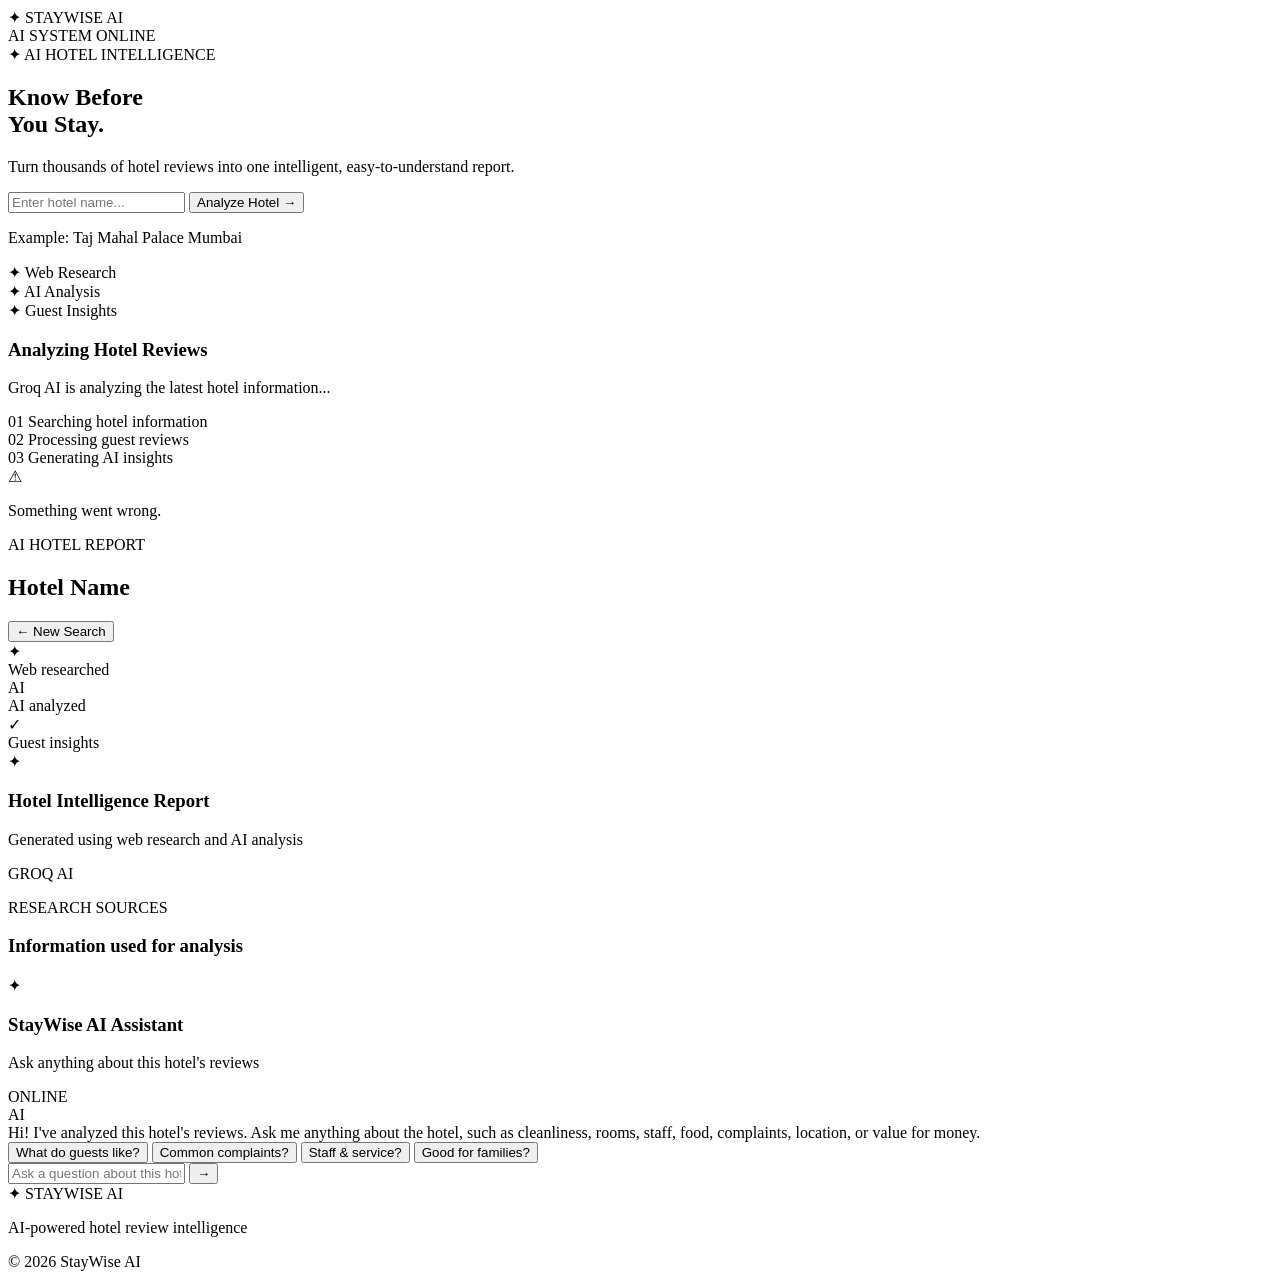
==== templates/index.html @ b0cd3b73 "Update index.html" ====
<!DOCTYPE html>
<html lang="en">

<head>
    <meta charset="UTF-8">
    <meta name="viewport" content="width=device-width, initial-scale=1.0">

    <title>StayWise AI | Hotel Review Intelligence</title>

    <link rel="stylesheet"
        href="{{ url_for('static', filename='style.css') }}">

    <link rel="preconnect" href="https://fonts.googleapis.com">
    <link rel="preconnect" href="https://fonts.gstatic.com" crossorigin>

    <link
        href="https://fonts.googleapis.com/css2?family=DM+Sans:wght@400;500;600;700&family=Playfair+Display:wght@500;600;700&display=swap"
        rel="stylesheet">
</head>

<body>

    <!-- ================= NAVBAR ================= -->

    <nav class="navbar">

        <div class="logo">
            <span class="logo-star">✦</span>
            <span>STAYWISE</span>
            <span class="logo-ai">AI</span>
        </div>

        <div class="nav-status">
            <span class="status-dot"></span>
            AI SYSTEM ONLINE
        </div>

    </nav>


    <!-- ================= HERO ================= -->

    <main>

        <section class="hero">

            <div class="hero-glow"></div>

            <div class="hero-content">

                <div class="badge">
                    <span>✦</span>
                    AI HOTEL INTELLIGENCE
                </div>

                <h1>
                    Know Before<br>
                    <span>You Stay.</span>
                </h1>

                <p class="hero-description">
                    Turn thousands of hotel reviews into one intelligent,
                    easy-to-understand report.
                </p>


                <!-- SEARCH -->

                <div class="search-container">

                    <input
                        type="text"
                        id="hotelInput"
                        placeholder="Enter hotel name..."
                        autocomplete="off"
                    >

                    <button
                        id="analyzeButton"
                        onclick="analyzeHotel()"
                    >
                        <span>Analyze Hotel</span>
                        <span class="button-arrow">→</span>
                    </button>

                </div>

                <p class="search-hint">
                    Example: Taj Mahal Palace Mumbai
                </p>


                <!-- FEATURES -->

                <div class="hero-features">

                    <div class="hero-feature">
                        <span>✦</span>
                        Web Research
                    </div>

                    <div class="hero-feature">
                        <span>✦</span>
                        AI Analysis
                    </div>

                    <div class="hero-feature">
                        <span>✦</span>
                        Guest Insights
                    </div>

                </div>

            </div>

        </section>


        <!-- ================= LOADING ================= -->

        <section
            id="loadingSection"
            class="loading-section hidden"
        >

            <div class="loading-card">

                <div class="loader"></div>

                <h3>Analyzing Hotel Reviews</h3>

                <p>
                    Groq AI is analyzing the latest hotel information...
                </p>

                <div class="progress">
                    <div
                        id="progressBar"
                        class="progress-bar"
                    ></div>
                </div>

                <div class="loading-steps">

                    <div id="step1" class="loading-step">
                        <span>01</span>
                        Searching hotel information
                    </div>

                    <div id="step2" class="loading-step">
                        <span>02</span>
                        Processing guest reviews
                    </div>

                    <div id="step3" class="loading-step">
                        <span>03</span>
                        Generating AI insights
                    </div>

                </div>

            </div>

        </section>


        <!-- ================= ERROR ================= -->

        <section
            id="errorSection"
            class="error-section hidden"
        >

            <div class="error-box">
                <span>⚠</span>
                <p id="errorMessage">
                    Something went wrong.
                </p>
            </div>

        </section>


        <!-- ================= RESULTS ================= -->

        <section
            id="resultsSection"
            class="results-section hidden"
        >

            <div class="result-header">

                <div>
                    <p class="result-label">
                        AI HOTEL REPORT
                    </p>

                    <h2 id="resultHotel">
                        Hotel Name
                    </h2>
                </div>

                <button
                    class="new-search-btn"
                    onclick="resetSearch()"
                >
                    ← New Search
                </button>

            </div>


            <!-- QUICK INFO -->

            <div class="quick-info">

                <div class="quick-item">
                    <div class="quick-icon">✦</div>
                    <div>
                        <div class="quick-line"></div>
                        <span>Web researched</span>
                    </div>
                </div>

                <div class="quick-item">
                    <div class="quick-icon">AI</div>
                    <div>
                        <div class="quick-line"></div>
                        <span>AI analyzed</span>
                    </div>
                </div>

                <div class="quick-item">
                    <div class="quick-icon">✓</div>
                    <div>
                        <div class="quick-line"></div>
                        <span>Guest insights</span>
                    </div>
                </div>

            </div>


            <!-- REPORT -->

            <div class="report-card">

                <div class="report-header">

                    <div class="report-title-area">

                        <div class="report-icon">
                            ✦
                        </div>

                        <div>
                            <h3>Hotel Intelligence Report</h3>
                            <p>
                                Generated using web research and AI analysis
                            </p>
                        </div>

                    </div>

                    <div class="ai-badge">
                        GROQ AI
                    </div>

                </div>


                <div
                    id="analysisContent"
                    class="analysis"
                ></div>

            </div>


            <!-- ================= SOURCES ================= -->

            <div class="sources-card">

                <div class="sources-header">

                    <div>
                        <p class="result-label">
                            RESEARCH SOURCES
                        </p>

                        <h3>
                            Information used for analysis
                        </h3>
                    </div>

                </div>

                <div
                    id="sourcesList"
                    class="sources-list"
                ></div>

            </div>


            <!-- ================= CHATBOT ================= -->

            <div class="chatbot-card">

                <div class="chatbot-header">

                    <div class="chatbot-title">

                        <div class="chatbot-icon">
                            ✦
                        </div>

                        <div>
                            <h3>StayWise AI Assistant</h3>

                            <p>
                                Ask anything about this hotel's reviews
                            </p>
                        </div>

                    </div>

                    <div class="chatbot-status">
                        <span></span>
                        ONLINE
                    </div>

                </div>


                <!-- CHAT MESSAGES -->

                <div
                    id="chatMessages"
                    class="chat-messages"
                >

                    <div class="chat-message bot-message">

                        <div class="message-avatar">
                            AI
                        </div>

                        <div class="message-content">
                            Hi! I've analyzed this hotel's reviews.
                            Ask me anything about the hotel, such as
                            cleanliness, rooms, staff, food, complaints,
                            location, or value for money.
                        </div>

                    </div>

                </div>


                <!-- QUICK QUESTIONS -->

                <div class="quick-questions">

                    <button onclick="askQuickQuestion('What do guests like most about this hotel?')">
                        What do guests like?
                    </button>

                    <button onclick="askQuickQuestion('What are the most common complaints?')">
                        Common complaints?
                    </button>

                    <button onclick="askQuickQuestion('How is the staff and service?')">
                        Staff & service?
                    </button>

                    <button onclick="askQuickQuestion('Is this hotel good for families?')">
                        Good for families?
                    </button>

                </div>


                <!-- CHAT INPUT -->

                <div class="chat-input-area">

                    <input
                        type="text"
                        id="chatInput"
                        placeholder="Ask a question about this hotel..."
                        autocomplete="off"
                    >

                    <button
                        id="chatSendButton"
                        onclick="sendChatMessage()"
                    >
                        →
                    </button>

                </div>

            </div>

        </section>

    </main>


    <!-- ================= FOOTER ================= -->

    <footer>

        <div class="footer-logo">
            ✦ STAYWISE AI
        </div>

        <p>
            AI-powered hotel review intelligence
        </p>

        <p class="footer-copy">
            © 2026 StayWise AI
        </p>

    </footer>


    <!-- ================= JAVASCRIPT ================= -->

    <script>

        let currentHotel = "";
        let currentAnalysis = "";
        let currentSources = [];


        // ==========================================
        // ANALYZE HOTEL
        // ==========================================

        async function analyzeHotel() {

            const input =
                document.getElementById("hotelInput");

            const hotel =
                input.value.trim();

            if (!hotel) {

                showError(
                    "Please enter a hotel name."
                );

                return;
            }


            currentHotel = hotel;


            // UI

            document
                .getElementById("resultsSection")
                .classList.add("hidden");

            document
                .getElementById("errorSection")
                .classList.add("hidden");

            document
                .getElementById("loadingSection")
                .classList.remove("hidden");


            updateLoadingStep(1);


            try {

                const response = await fetch(
                    "/analyze",
                    {
                        method: "POST",

                        headers: {
                            "Content-Type": "application/json"
                        },

                        body: JSON.stringify({
                            hotel_name: hotel
                        })
                    }
                );


                const data = await response.json();


                if (!response.ok || !data.success) {

                    throw new Error(
                        data.error ||
                        "Unable to analyze hotel."
                    );

                }


                currentAnalysis =
                    data.analysis || "";

                currentSources =
                    data.sources || [];


                updateLoadingStep(2);


                await sleep(500);


                updateLoadingStep(3);


                await sleep(700);


                displayResults(data);

            }

            catch (error) {

                console.error(error);

                document
                    .getElementById("loadingSection")
                    .classList.add("hidden");

                showError(
                    error.message ||
                    "Unable to search for hotel information."
                );

            }

        }


        // ==========================================
        // DISPLAY RESULTS
        // ==========================================

        function displayResults(data) {

            document
                .getElementById("loadingSection")
                .classList.add("hidden");


            document
                .getElementById("resultsSection")
                .classList.remove("hidden");


            document
                .getElementById("resultHotel")
                .textContent =
                data.hotel || currentHotel;


            formatAnalysis(
                data.analysis || ""
            );


            displaySources(
                data.sources || []
            );


            // Reset chatbot

            document
                .getElementById("chatMessages")
                .innerHTML = `

                    <div class="chat-message bot-message">

                        <div class="message-avatar">
                            AI
                        </div>

                        <div class="message-content">
                            Hi! I've analyzed this hotel's reviews.
                            Ask me anything about the hotel.
                        </div>

                    </div>

                `;


            window.scrollTo({
                top: document
                    .getElementById("resultsSection")
                    .offsetTop - 40,
                behavior: "smooth"
            });

        }


        // ==========================================
        // FORMAT AI ANALYSIS
        // ==========================================

        function formatAnalysis(text) {

            const container =
                document.getElementById(
                    "analysisContent"
                );

            container.innerHTML = "";


            const lines =
                text.split("\n");


            let currentSection = null;


            lines.forEach(line => {

                line = line.trim();


                if (!line) {
                    return;
                }


                // Remove decorative lines

                if (
                    line === "===" ||
                    line === "---" ||
                    line === "___"
                ) {
                    return;
                }


                // Numbered heading

                const headingMatch =
                    line.match(
                        /^(\d+)\.\s*(.+)$/
                    );


                if (headingMatch) {

                    currentSection =
                        document.createElement("div");

                    currentSection.className =
                        "report-section";


                    const title =
                        document.createElement("div");

                    title.className =
                        "section-title";


                    title.innerHTML = `

                        <span class="section-number">
                            ${headingMatch[1]}
                        </span>

                        <span>
                            ${escapeHTML(
                                headingMatch[2]
                            )}
                        </span>

                    `;


                    const content =
                        document.createElement("div");

                    content.className =
                        "section-content";


                    currentSection.appendChild(
                        title
                    );

                    currentSection.appendChild(
                        content
                    );


                    container.appendChild(
                        currentSection
                    );


                    return;
                }


                if (!currentSection) {
                    return;
                }


                const content =
                    currentSection.querySelector(
                        ".section-content"
                    );


                // Bullet point

                if (
                    line.startsWith("-") ||
                    line.startsWith("•") ||
                    line.startsWith("*")
                ) {

                    let bullet =
                        line.substring(1).trim();


                    let list =
                        content.querySelector(
                            ".report-list"
                        );


                    if (!list) {

                        list =
                            document.createElement(
                                "ul"
                            );

                        list.className =
                            "report-list";

                        content.appendChild(
                            list
                        );

                    }


                    const li =
                        document.createElement("li");

                    li.innerHTML =
                        escapeHTML(bullet);

                    list.appendChild(li);

                }

                else {

                    const p =
                        document.createElement("p");

                    p.innerHTML =
                        escapeHTML(line);

                    content.appendChild(p);

                }

            });

        }


        // ==========================================
        // SOURCES
        // ==========================================

        function displaySources(sources) {

            const container =
                document.getElementById(
                    "sourcesList"
                );

            container.innerHTML = "";


            if (!sources || sources.length === 0) {

                container.innerHTML =
                    `<p class="no-sources">
                        No research sources available.
                    </p>`;

                return;
            }


            sources.forEach(
                (source, index) => {

                    const item =
                        document.createElement("div");

                    item.className =
                        "source-item";


                    const title =
                        source.title ||
                        `Source ${index + 1}`;


                    const url =
                        source.url || "#";


                    const content =
                        source.content || "";


                    item.innerHTML = `

                        <div class="source-number">
                            ${index + 1}
                        </div>

                        <div class="source-info">

                            <a
                                href="${escapeAttribute(url)}"
                                target="_blank"
                                rel="noopener noreferrer"
                            >
                                ${escapeHTML(title)}
                            </a>

                            <p>
                                ${escapeHTML(
                                    content.substring(
                                        0,
                                        180
                                    )
                                )}
                            </p>

                        </div>

                    `;


                    container.appendChild(item);

                }
            );

        }


        // ==========================================
        // CHATBOT
        // ==========================================

        async function sendChatMessage() {

            const input =
                document.getElementById(
                    "chatInput"
                );

            const message =
                input.value.trim();


            if (!message) {
                return;
            }


            if (!currentHotel) {

                addChatMessage(
                    "bot",
                    "Please analyze a hotel first."
                );

                return;
            }


            addChatMessage(
                "user",
                message
            );


            input.value = "";


            const sendButton =
                document.getElementById(
                    "chatSendButton"
                );

            sendButton.disabled = true;

            sendButton.textContent = "…";


            const typingId =
                addTypingMessage();


            try {

                const response =
                    await fetch(
                        "/chat",
                        {
                            method: "POST",

                            headers: {
                                "Content-Type":
                                    "application/json"
                            },

                            body: JSON.stringify({

                                hotel_name:
                                    currentHotel,

                                question:
                                    message,

                                analysis:
                                    currentAnalysis,

                                sources:
                                    currentSources

                            })

                        }
                    );


                const data =
                    await response.json();


                removeTypingMessage(
                    typingId
                );


                if (
                    !response.ok ||
                    !data.success
                ) {

                    throw new Error(
                        data.error ||
                        "Unable to get AI response."
                    );

                }


                addChatMessage(
                    "bot",
                    data.answer
                );

            }

            catch (error) {

                removeTypingMessage(
                    typingId
                );

                addChatMessage(
                    "bot",
                    "Sorry, I couldn't answer that right now. Please try again."
                );

                console.error(error);

            }


            sendButton.disabled = false;

            sendButton.textContent = "→";

        }


        // ==========================================
        // QUICK CHAT QUESTIONS
        // ==========================================

        function askQuickQuestion(question) {

            document
                .getElementById("chatInput")
                .value = question;

            sendChatMessage();

        }


        // ==========================================
        // ADD CHAT MESSAGE
        // ==========================================

        function addChatMessage(
            type,
            message
        ) {

            const container =
                document.getElementById(
                    "chatMessages"
                );


            const wrapper =
                document.createElement("div");


            wrapper.className =
                type === "user"
                    ? "chat-message user-message"
                    : "chat-message bot-message";


            const avatar =
                type === "user"
                    ? "YOU"
                    : "AI";


            wrapper.innerHTML = `

                <div class="message-avatar">
                    ${avatar}
                </div>

                <div class="message-content">
                    ${formatChatText(message)}
                </div>

            `;


            container.appendChild(
                wrapper
            );


            container.scrollTop =
                container.scrollHeight;

        }


        // ==========================================
        // TYPING INDICATOR
        // ==========================================

        function addTypingMessage() {

            const container =
                document.getElementById(
                    "chatMessages"
                );


            const id =
                "typing-" +
                Date.now();


            const wrapper =
                document.createElement("div");


            wrapper.id = id;

            wrapper.className =
                "chat-message bot-message";


            wrapper.innerHTML = `

                <div class="message-avatar">
                    AI
                </div>

                <div class="message-content typing">
                    <span></span>
                    <span></span>
                    <span></span>
                </div>

            `;


            container.appendChild(
                wrapper
            );


            container.scrollTop =
                container.scrollHeight;


            return id;

        }


        function removeTypingMessage(id) {

            const element =
                document.getElementById(id);

            if (element) {
                element.remove();
            }

        }


        // ==========================================
        // ENTER KEY
        // ==========================================

        document
            .getElementById("hotelInput")
            .addEventListener(
                "keydown",
                function(event) {

                    if (
                        event.key === "Enter"
                    ) {

                        analyzeHotel();

                    }

                }
            );


        document
            .getElementById("chatInput")
            .addEventListener(
                "keydown",
                function(event) {

                    if (
                        event.key === "Enter"
                    ) {

                        sendChatMessage();

                    }

                }
            );


        // ==========================================
        // LOADING
        // ==========================================

        function updateLoadingStep(step) {

            for (
                let i = 1;
                i <= 3;
                i++
            ) {

                const element =
                    document.getElementById(
                        "step" + i
                    );


                if (i <= step) {

                    element.classList.add(
                        "active"
                    );

                }

            }


            document
                .getElementById("progressBar")
                .style.width =
                (step / 3 * 100) + "%";

        }


        // ==========================================
        // RESET
        // ==========================================

        function resetSearch() {

            document
                .getElementById("resultsSection")
                .classList.add("hidden");

            document
                .getElementById("errorSection")
                .classList.add("hidden");

            document
                .getElementById("hotelInput")
                .value = "";

            currentHotel = "";
            currentAnalysis = "";
            currentSources = [];


            window.scrollTo({
                top: 0,
                behavior: "smooth"
            });

        }


        // ==========================================
        // ERROR
        // ==========================================

        function showError(message) {

            const section =
                document.getElementById(
                    "errorSection"
                );


            document
                .getElementById("errorMessage")
                .textContent = message;


            section.classList.remove(
                "hidden"
            );

        }


        // ==========================================
        // HELPERS
        // ==========================================

        function sleep(ms) {

            return new Promise(
                resolve =>
                    setTimeout(
                        resolve,
                        ms
                    )
            );

        }


        function escapeHTML(text) {

            return String(text)
                .replace(
                    /&/g,
                    "&amp;"
                )
                .replace(
                    /</g,
                    "&lt;"
                )
                .replace(
                    />/g,
                    "&gt;"
                )
                .replace(
                    /"/g,
                    "&quot;"
                )
                .replace(
                    /'/g,
                    "&#039;"
                );

        }


        function escapeAttribute(text) {

            return String(text)
                .replace(
                    /"/g,
                    "&quot;"
                )
                .replace(
                    /</g,
                    "&lt;"
                )
                .replace(
                    />/g,
                    "&gt;"
                );

        }


        function formatChatText(text) {

            return escapeHTML(text)
                .replace(
                    /\n/g,
                    "<br>"
                );

        }

    </script>

</body>

</html>
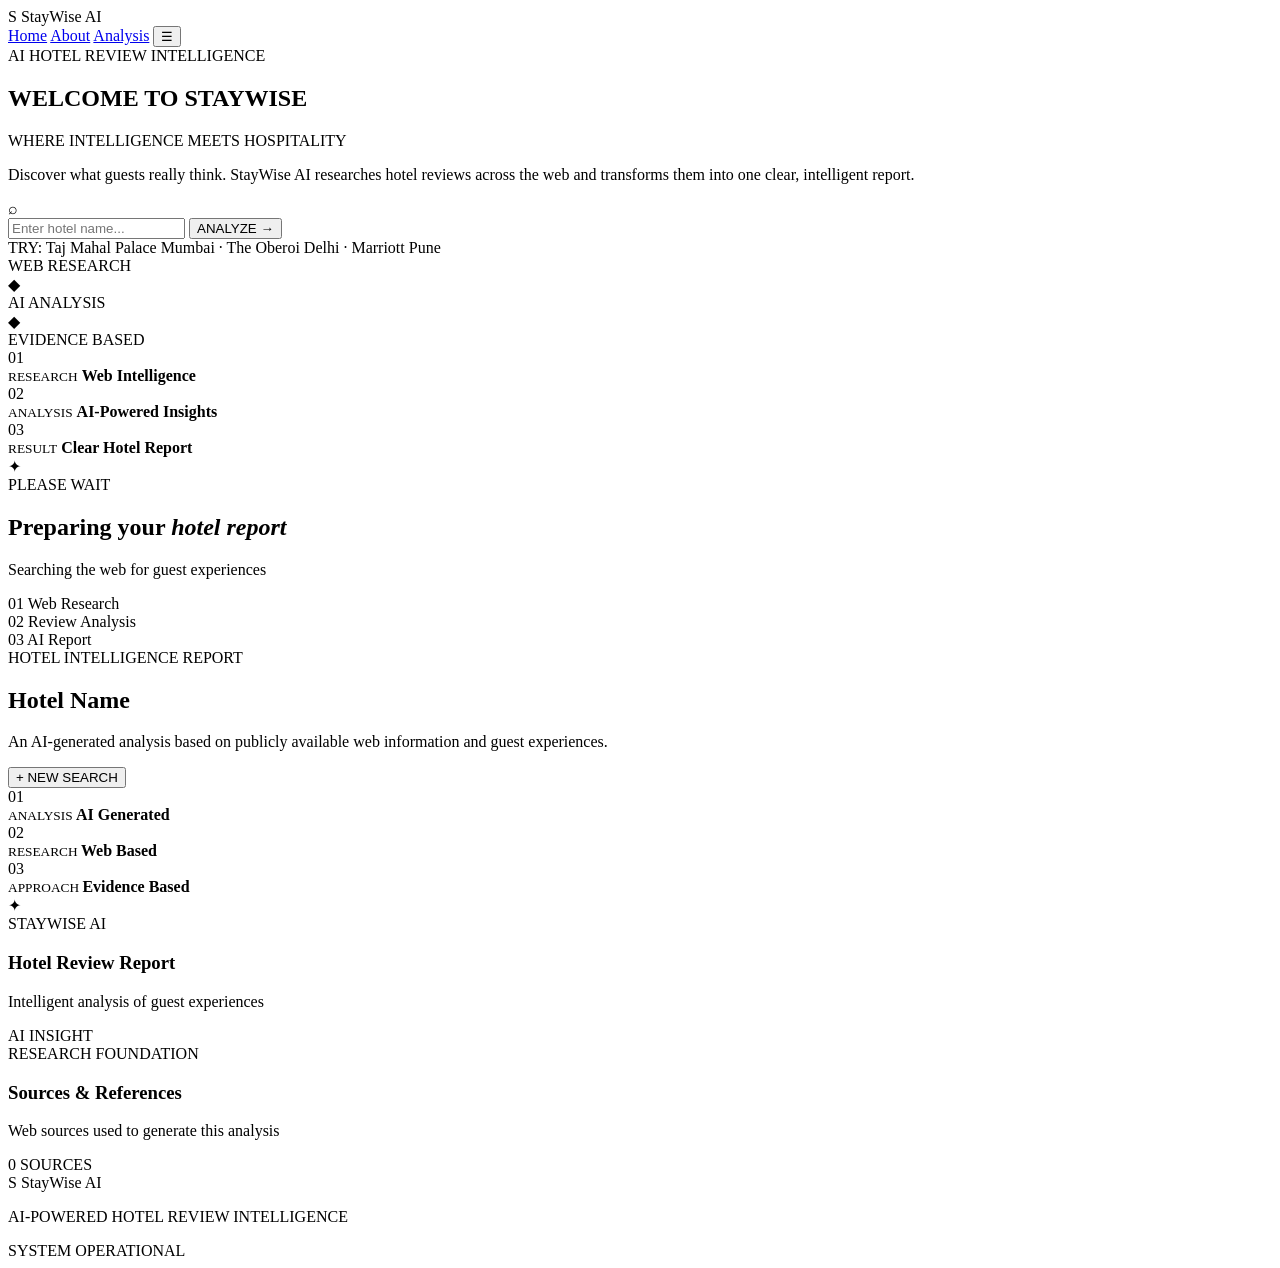
==== commit e369a7ea: "Update index.html" ====
--- a/templates/index.html
+++ b/templates/index.html
@@ -2,1367 +2,1327 @@
 <html lang="en">
 
 <head>
+
     <meta charset="UTF-8">
+
     <meta name="viewport" content="width=device-width, initial-scale=1.0">
 
-    <title>StayWise AI | Hotel Review Intelligence</title>
-
-    <link rel="stylesheet"
-        href="{{ url_for('static', filename='style.css') }}">
-
-    <link rel="preconnect" href="https://fonts.googleapis.com">
-    <link rel="preconnect" href="https://fonts.gstatic.com" crossorigin>
+    <title>StayWise AI | Hotel Review Agent</title>
 
     <link
-        href="https://fonts.googleapis.com/css2?family=DM+Sans:wght@400;500;600;700&family=Playfair+Display:wght@500;600;700&display=swap"
-        rel="stylesheet">
+        rel="stylesheet"
+        href="{{ url_for('static', filename='style.css') }}"
+    >
+
 </head>
 
 <body>
 
-    <!-- ================= NAVBAR ================= -->
-
-    <nav class="navbar">
-
-        <div class="logo">
-            <span class="logo-star">✦</span>
-            <span>STAYWISE</span>
-            <span class="logo-ai">AI</span>
-        </div>
-
-        <div class="nav-status">
-            <span class="status-dot"></span>
-            AI SYSTEM ONLINE
-        </div>
-
-    </nav>
-
-
-    <!-- ================= HERO ================= -->
-
-    <main>
-
-        <section class="hero">
-
-            <div class="hero-glow"></div>
-
-            <div class="hero-content">
-
-                <div class="badge">
-                    <span>✦</span>
-                    AI HOTEL INTELLIGENCE
+
+<!-- ================================================= -->
+<!-- NAVBAR -->
+<!-- ================================================= -->
+
+<nav class="navbar">
+
+    <div class="logo">
+
+        <span class="logo-mark">S</span>
+
+        <span class="logo-text">
+            StayWise
+            <span>AI</span>
+        </span>
+
+    </div>
+
+
+    <div class="nav-links">
+
+        <a href="#home">Home</a>
+
+        <a href="#about">About</a>
+
+        <a href="#resultsSection">Analysis</a>
+
+        <button class="menu-button">☰</button>
+
+    </div>
+
+</nav>
+
+
+
+<!-- ================================================= -->
+<!-- HERO -->
+<!-- ================================================= -->
+
+<section class="hero" id="home">
+
+    <div class="hero-line"></div>
+
+    <div class="hero-content">
+
+
+        <div class="eyebrow">
+
+            <span></span>
+
+            AI HOTEL REVIEW INTELLIGENCE
+
+            <span></span>
+
+        </div>
+
+
+        <h1>
+
+            WELCOME TO
+
+            <strong>STAYWISE</strong>
+
+        </h1>
+
+
+        <p class="hero-tagline">
+
+            WHERE INTELLIGENCE MEETS HOSPITALITY
+
+        </p>
+
+
+        <p class="hero-description">
+
+            Discover what guests really think. StayWise AI researches
+            hotel reviews across the web and transforms them into one
+            clear, intelligent report.
+
+        </p>
+
+
+        <!-- SEARCH -->
+
+        <div class="search-container">
+
+            <div class="search-icon">
+                ⌕
+            </div>
+
+
+            <input
+                type="text"
+                id="hotelInput"
+                placeholder="Enter hotel name..."
+                autocomplete="off"
+            >
+
+
+            <button
+                id="analyzeButton"
+                onclick="analyzeHotel()"
+            >
+
+                ANALYZE
+
+                <span>→</span>
+
+            </button>
+
+        </div>
+
+
+        <div class="search-hint">
+
+            TRY: Taj Mahal Palace Mumbai · The Oberoi Delhi · Marriott Pune
+
+        </div>
+
+
+        <div class="hero-features">
+
+            <div>
+                WEB RESEARCH
+            </div>
+
+            <span>◆</span>
+
+            <div>
+                AI ANALYSIS
+            </div>
+
+            <span>◆</span>
+
+            <div>
+                EVIDENCE BASED
+            </div>
+
+        </div>
+
+    </div>
+
+</section>
+
+
+
+<!-- ================================================= -->
+<!-- ABOUT STRIP -->
+<!-- ================================================= -->
+
+<section class="about-strip" id="about">
+
+    <div class="about-item">
+
+        <span class="about-number">01</span>
+
+        <div>
+            <small>RESEARCH</small>
+            <strong>Web Intelligence</strong>
+        </div>
+
+    </div>
+
+
+    <div class="about-divider"></div>
+
+
+    <div class="about-item">
+
+        <span class="about-number">02</span>
+
+        <div>
+            <small>ANALYSIS</small>
+            <strong>AI-Powered Insights</strong>
+        </div>
+
+    </div>
+
+
+    <div class="about-divider"></div>
+
+
+    <div class="about-item">
+
+        <span class="about-number">03</span>
+
+        <div>
+            <small>RESULT</small>
+            <strong>Clear Hotel Report</strong>
+        </div>
+
+    </div>
+
+</section>
+
+
+
+<!-- ================================================= -->
+<!-- LOADING -->
+<!-- ================================================= -->
+
+<section
+    id="loadingSection"
+    class="loading-section hidden"
+>
+
+    <div class="loading-card">
+
+        <div class="loading-symbol">
+            ✦
+        </div>
+
+        <div class="eyebrow">
+            PLEASE WAIT
+        </div>
+
+        <h2>
+            Preparing your
+            <em>hotel report</em>
+        </h2>
+
+        <p id="loadingText">
+            Searching the web for guest experiences
+        </p>
+
+
+        <div class="progress">
+
+            <div
+                id="progressBar"
+                class="progress-bar"
+            ></div>
+
+        </div>
+
+
+        <div class="loading-steps">
+
+            <div
+                id="step1"
+                class="loading-step active"
+            >
+
+                <span>01</span>
+
+                Web Research
+
+            </div>
+
+
+            <div
+                id="step2"
+                class="loading-step"
+            >
+
+                <span>02</span>
+
+                Review Analysis
+
+            </div>
+
+
+            <div
+                id="step3"
+                class="loading-step"
+            >
+
+                <span>03</span>
+
+                AI Report
+
+            </div>
+
+        </div>
+
+    </div>
+
+</section>
+
+
+
+<!-- ================================================= -->
+<!-- ERROR -->
+<!-- ================================================= -->
+
+<div
+    id="errorBox"
+    class="error-box hidden"
+></div>
+
+
+
+<!-- ================================================= -->
+<!-- RESULTS -->
+<!-- ================================================= -->
+
+<main
+    id="resultsSection"
+    class="results hidden"
+>
+
+
+    <!-- RESULT HEADER -->
+
+    <div class="result-header">
+
+        <div>
+
+            <div class="eyebrow left">
+
+                <span></span>
+
+                HOTEL INTELLIGENCE REPORT
+
+            </div>
+
+
+            <h2 id="hotelName">
+                Hotel Name
+            </h2>
+
+
+            <p>
+                An AI-generated analysis based on publicly available
+                web information and guest experiences.
+            </p>
+
+        </div>
+
+
+        <button
+            class="new-search"
+            onclick="newSearch()"
+        >
+
+            + NEW SEARCH
+
+        </button>
+
+    </div>
+
+
+
+    <!-- QUICK INFO -->
+
+    <div class="quick-info">
+
+        <div class="quick-item">
+
+            <span class="quick-number">
+                01
+            </span>
+
+            <div>
+
+                <small>
+                    ANALYSIS
+                </small>
+
+                <strong>
+                    AI Generated
+                </strong>
+
+            </div>
+
+        </div>
+
+
+        <div class="quick-line"></div>
+
+
+        <div class="quick-item">
+
+            <span class="quick-number">
+                02
+            </span>
+
+            <div>
+
+                <small>
+                    RESEARCH
+                </small>
+
+                <strong>
+                    Web Based
+                </strong>
+
+            </div>
+
+        </div>
+
+
+        <div class="quick-line"></div>
+
+
+        <div class="quick-item">
+
+            <span class="quick-number">
+                03
+            </span>
+
+            <div>
+
+                <small>
+                    APPROACH
+                </small>
+
+                <strong>
+                    Evidence Based
+                </strong>
+
+            </div>
+
+        </div>
+
+    </div>
+
+
+
+    <!-- ================================================= -->
+    <!-- REPORT -->
+    <!-- ================================================= -->
+
+    <div class="report-card">
+
+
+        <div class="report-header">
+
+            <div class="report-symbol">
+                ✦
+            </div>
+
+
+            <div>
+
+                <div class="small-label">
+                    STAYWISE AI
                 </div>
 
-                <h1>
-                    Know Before<br>
-                    <span>You Stay.</span>
-                </h1>
-
-                <p class="hero-description">
-                    Turn thousands of hotel reviews into one intelligent,
-                    easy-to-understand report.
+                <h3>
+                    Hotel Review Report
+                </h3>
+
+                <p>
+                    Intelligent analysis of guest experiences
                 </p>
 
-
-                <!-- SEARCH -->
-
-                <div class="search-container">
-
-                    <input
-                        type="text"
-                        id="hotelInput"
-                        placeholder="Enter hotel name..."
-                        autocomplete="off"
-                    >
-
-                    <button
-                        id="analyzeButton"
-                        onclick="analyzeHotel()"
-                    >
-                        <span>Analyze Hotel</span>
-                        <span class="button-arrow">→</span>
-                    </button>
-
+            </div>
+
+
+            <div class="ai-badge">
+                AI INSIGHT
+            </div>
+
+        </div>
+
+
+        <div
+            id="analysis"
+            class="analysis"
+        ></div>
+
+    </div>
+
+
+
+    <!-- ================================================= -->
+    <!-- SOURCES -->
+    <!-- ================================================= -->
+
+    <div class="sources-card">
+
+        <div class="sources-header">
+
+            <div>
+
+                <div class="small-label">
+                    RESEARCH FOUNDATION
                 </div>
 
-                <p class="search-hint">
-                    Example: Taj Mahal Palace Mumbai
+                <h3>
+                    Sources & References
+                </h3>
+
+                <p>
+                    Web sources used to generate this analysis
                 </p>
 
-
-                <!-- FEATURES -->
-
-                <div class="hero-features">
-
-                    <div class="hero-feature">
-                        <span>✦</span>
-                        Web Research
-                    </div>
-
-                    <div class="hero-feature">
-                        <span>✦</span>
-                        AI Analysis
-                    </div>
-
-                    <div class="hero-feature">
-                        <span>✦</span>
-                        Guest Insights
-                    </div>
-
-                </div>
-
-            </div>
-
-        </section>
-
-
-        <!-- ================= LOADING ================= -->
-
-        <section
-            id="loadingSection"
-            class="loading-section hidden"
-        >
-
-            <div class="loading-card">
-
-                <div class="loader"></div>
-
-                <h3>Analyzing Hotel Reviews</h3>
-
-                <p>
-                    Groq AI is analyzing the latest hotel information...
-                </p>
-
-                <div class="progress">
-                    <div
-                        id="progressBar"
-                        class="progress-bar"
-                    ></div>
-                </div>
-
-                <div class="loading-steps">
-
-                    <div id="step1" class="loading-step">
-                        <span>01</span>
-                        Searching hotel information
-                    </div>
-
-                    <div id="step2" class="loading-step">
-                        <span>02</span>
-                        Processing guest reviews
-                    </div>
-
-                    <div id="step3" class="loading-step">
-                        <span>03</span>
-                        Generating AI insights
-                    </div>
-
-                </div>
-
-            </div>
-
-        </section>
-
-
-        <!-- ================= ERROR ================= -->
-
-        <section
-            id="errorSection"
-            class="error-section hidden"
-        >
-
-            <div class="error-box">
-                <span>⚠</span>
-                <p id="errorMessage">
-                    Something went wrong.
-                </p>
-            </div>
-
-        </section>
-
-
-        <!-- ================= RESULTS ================= -->
-
-        <section
-            id="resultsSection"
-            class="results-section hidden"
-        >
-
-            <div class="result-header">
-
-                <div>
-                    <p class="result-label">
-                        AI HOTEL REPORT
-                    </p>
-
-                    <h2 id="resultHotel">
-                        Hotel Name
-                    </h2>
-                </div>
-
-                <button
-                    class="new-search-btn"
-                    onclick="resetSearch()"
-                >
-                    ← New Search
-                </button>
-
-            </div>
-
-
-            <!-- QUICK INFO -->
-
-            <div class="quick-info">
-
-                <div class="quick-item">
-                    <div class="quick-icon">✦</div>
-                    <div>
-                        <div class="quick-line"></div>
-                        <span>Web researched</span>
-                    </div>
-                </div>
-
-                <div class="quick-item">
-                    <div class="quick-icon">AI</div>
-                    <div>
-                        <div class="quick-line"></div>
-                        <span>AI analyzed</span>
-                    </div>
-                </div>
-
-                <div class="quick-item">
-                    <div class="quick-icon">✓</div>
-                    <div>
-                        <div class="quick-line"></div>
-                        <span>Guest insights</span>
-                    </div>
-                </div>
-
-            </div>
-
-
-            <!-- REPORT -->
-
-            <div class="report-card">
-
-                <div class="report-header">
-
-                    <div class="report-title-area">
-
-                        <div class="report-icon">
-                            ✦
-                        </div>
-
-                        <div>
-                            <h3>Hotel Intelligence Report</h3>
-                            <p>
-                                Generated using web research and AI analysis
-                            </p>
-                        </div>
-
-                    </div>
-
-                    <div class="ai-badge">
-                        GROQ AI
-                    </div>
-
-                </div>
-
-
-                <div
-                    id="analysisContent"
-                    class="analysis"
-                ></div>
-
-            </div>
-
-
-            <!-- ================= SOURCES ================= -->
-
-            <div class="sources-card">
-
-                <div class="sources-header">
-
-                    <div>
-                        <p class="result-label">
-                            RESEARCH SOURCES
-                        </p>
-
-                        <h3>
-                            Information used for analysis
-                        </h3>
-                    </div>
-
-                </div>
-
-                <div
-                    id="sourcesList"
-                    class="sources-list"
-                ></div>
-
-            </div>
-
-
-            <!-- ================= CHATBOT ================= -->
-
-            <div class="chatbot-card">
-
-                <div class="chatbot-header">
-
-                    <div class="chatbot-title">
-
-                        <div class="chatbot-icon">
-                            ✦
-                        </div>
-
-                        <div>
-                            <h3>StayWise AI Assistant</h3>
-
-                            <p>
-                                Ask anything about this hotel's reviews
-                            </p>
-                        </div>
-
-                    </div>
-
-                    <div class="chatbot-status">
-                        <span></span>
-                        ONLINE
-                    </div>
-
-                </div>
-
-
-                <!-- CHAT MESSAGES -->
-
-                <div
-                    id="chatMessages"
-                    class="chat-messages"
-                >
-
-                    <div class="chat-message bot-message">
-
-                        <div class="message-avatar">
-                            AI
-                        </div>
-
-                        <div class="message-content">
-                            Hi! I've analyzed this hotel's reviews.
-                            Ask me anything about the hotel, such as
-                            cleanliness, rooms, staff, food, complaints,
-                            location, or value for money.
-                        </div>
-
-                    </div>
-
-                </div>
-
-
-                <!-- QUICK QUESTIONS -->
-
-                <div class="quick-questions">
-
-                    <button onclick="askQuickQuestion('What do guests like most about this hotel?')">
-                        What do guests like?
-                    </button>
-
-                    <button onclick="askQuickQuestion('What are the most common complaints?')">
-                        Common complaints?
-                    </button>
-
-                    <button onclick="askQuickQuestion('How is the staff and service?')">
-                        Staff & service?
-                    </button>
-
-                    <button onclick="askQuickQuestion('Is this hotel good for families?')">
-                        Good for families?
-                    </button>
-
-                </div>
-
-
-                <!-- CHAT INPUT -->
-
-                <div class="chat-input-area">
-
-                    <input
-                        type="text"
-                        id="chatInput"
-                        placeholder="Ask a question about this hotel..."
-                        autocomplete="off"
-                    >
-
-                    <button
-                        id="chatSendButton"
-                        onclick="sendChatMessage()"
-                    >
-                        →
-                    </button>
-
-                </div>
-
-            </div>
-
-        </section>
-
-    </main>
-
-
-    <!-- ================= FOOTER ================= -->
-
-    <footer>
-
-        <div class="footer-logo">
-            ✦ STAYWISE AI
-        </div>
-
-        <p>
-            AI-powered hotel review intelligence
-        </p>
-
-        <p class="footer-copy">
-            © 2026 StayWise AI
-        </p>
-
-    </footer>
-
-
-    <!-- ================= JAVASCRIPT ================= -->
-
-    <script>
-
-        let currentHotel = "";
-        let currentAnalysis = "";
-        let currentSources = [];
-
-
-        // ==========================================
-        // ANALYZE HOTEL
-        // ==========================================
-
-        async function analyzeHotel() {
-
-            const input =
-                document.getElementById("hotelInput");
-
-            const hotel =
-                input.value.trim();
-
-            if (!hotel) {
-
-                showError(
-                    "Please enter a hotel name."
-                );
-
-                return;
-            }
-
-
-            currentHotel = hotel;
-
-
-            // UI
-
-            document
-                .getElementById("resultsSection")
-                .classList.add("hidden");
-
-            document
-                .getElementById("errorSection")
-                .classList.add("hidden");
-
-            document
-                .getElementById("loadingSection")
-                .classList.remove("hidden");
-
-
-            updateLoadingStep(1);
-
-
-            try {
-
-                const response = await fetch(
-                    "/analyze",
-                    {
-                        method: "POST",
-
-                        headers: {
-                            "Content-Type": "application/json"
-                        },
-
-                        body: JSON.stringify({
-                            hotel_name: hotel
-                        })
-                    }
-                );
-
-
-                const data = await response.json();
-
-
-                if (!response.ok || !data.success) {
-
-                    throw new Error(
-                        data.error ||
-                        "Unable to analyze hotel."
-                    );
+            </div>
+
+
+            <div class="source-count">
+
+                <span id="sourceCount">
+                    0
+                </span>
+
+                SOURCES
+
+            </div>
+
+        </div>
+
+
+        <div
+            id="sources"
+            class="sources"
+        ></div>
+
+    </div>
+
+</main>
+
+
+
+<!-- ================================================= -->
+<!-- FOOTER -->
+<!-- ================================================= -->
+
+<footer>
+
+    <div class="footer-brand">
+
+        <span class="logo-mark small">
+            S
+        </span>
+
+        <span>
+            StayWise AI
+        </span>
+
+    </div>
+
+
+    <p>
+        AI-POWERED HOTEL REVIEW INTELLIGENCE
+    </p>
+
+
+    <div class="footer-status">
+
+        <span></span>
+
+        SYSTEM OPERATIONAL
+
+    </div>
+
+</footer>
+
+
+
+<!-- ================================================= -->
+<!-- JAVASCRIPT -->
+<!-- ================================================= -->
+
+<script>
+
+const hotelInput =
+    document.getElementById("hotelInput");
+
+const analyzeButton =
+    document.getElementById("analyzeButton");
+
+const loadingSection =
+    document.getElementById("loadingSection");
+
+const resultsSection =
+    document.getElementById("resultsSection");
+
+const errorBox =
+    document.getElementById("errorBox");
+
+const hotelName =
+    document.getElementById("hotelName");
+
+const analysis =
+    document.getElementById("analysis");
+
+const sources =
+    document.getElementById("sources");
+
+const sourceCount =
+    document.getElementById("sourceCount");
+
+const loadingText =
+    document.getElementById("loadingText");
+
+const progressBar =
+    document.getElementById("progressBar");
+
+const step1 =
+    document.getElementById("step1");
+
+const step2 =
+    document.getElementById("step2");
+
+const step3 =
+    document.getElementById("step3");
+
+
+
+/* ================================================= */
+/* ENTER KEY */
+/* ================================================= */
+
+hotelInput.addEventListener(
+    "keypress",
+    function(event) {
+
+        if (event.key === "Enter") {
+
+            analyzeHotel();
+
+        }
+
+    }
+);
+
+
+
+/* ================================================= */
+/* ANALYZE HOTEL */
+/* ================================================= */
+
+async function analyzeHotel() {
+
+    const hotel =
+        hotelInput.value.trim();
+
+
+    if (!hotel) {
+
+        showError(
+            "Please enter a hotel name."
+        );
+
+        return;
+
+    }
+
+
+    resultsSection.classList.add(
+        "hidden"
+    );
+
+    errorBox.classList.add(
+        "hidden"
+    );
+
+    loadingSection.classList.remove(
+        "hidden"
+    );
+
+
+    analyzeButton.disabled =
+        true;
+
+    analyzeButton.innerHTML =
+        "ANALYZING...";
+
+
+    progressBar.style.width =
+        "20%";
+
+
+    step1.className =
+        "loading-step active";
+
+    step2.className =
+        "loading-step";
+
+    step3.className =
+        "loading-step";
+
+
+    loadingText.innerText =
+        "Searching the web for guest experiences";
+
+
+    const timer1 = setTimeout(() => {
+
+        loadingText.innerText =
+            "Collecting hotel reviews and information";
+
+        progressBar.style.width =
+            "50%";
+
+        step1.className =
+            "loading-step completed";
+
+        step2.className =
+            "loading-step active";
+
+    }, 3000);
+
+
+    const timer2 = setTimeout(() => {
+
+        loadingText.innerText =
+            "AI is analyzing the collected reviews";
+
+        progressBar.style.width =
+            "75%";
+
+        step2.className =
+            "loading-step completed";
+
+        step3.className =
+            "loading-step active";
+
+    }, 7000);
+
+
+    try {
+
+        const response =
+            await fetch(
+                "/analyze",
+                {
+
+                    method: "POST",
+
+                    headers: {
+                        "Content-Type":
+                            "application/json"
+                    },
+
+                    body: JSON.stringify({
+                        hotel_name: hotel
+                    })
 
                 }
-
-
-                currentAnalysis =
-                    data.analysis || "";
-
-                currentSources =
-                    data.sources || [];
-
-
-                updateLoadingStep(2);
-
-
-                await sleep(500);
-
-
-                updateLoadingStep(3);
-
-
-                await sleep(700);
-
-
-                displayResults(data);
-
-            }
-
-            catch (error) {
-
-                console.error(error);
-
-                document
-                    .getElementById("loadingSection")
-                    .classList.add("hidden");
-
-                showError(
-                    error.message ||
-                    "Unable to search for hotel information."
-                );
-
-            }
-
-        }
-
-
-        // ==========================================
-        // DISPLAY RESULTS
-        // ==========================================
-
-        function displayResults(data) {
-
-            document
-                .getElementById("loadingSection")
-                .classList.add("hidden");
-
-
-            document
-                .getElementById("resultsSection")
-                .classList.remove("hidden");
-
-
-            document
-                .getElementById("resultHotel")
-                .textContent =
-                data.hotel || currentHotel;
-
-
+            );
+
+
+        const data =
+            await response.json();
+
+
+        clearTimeout(timer1);
+        clearTimeout(timer2);
+
+
+        if (!data.success) {
+
+            showError(
+                data.error ||
+                "Something went wrong."
+            );
+
+            return;
+
+        }
+
+
+        hotelName.innerText =
+            data.hotel;
+
+
+        analysis.innerHTML =
             formatAnalysis(
-                data.analysis || ""
+                data.analysis
             );
 
 
-            displaySources(
-                data.sources || []
+        displaySources(
+            data.sources
+        );
+
+
+        progressBar.style.width =
+            "100%";
+
+
+        step3.className =
+            "loading-step completed";
+
+
+        setTimeout(() => {
+
+            loadingSection.classList.add(
+                "hidden"
             );
 
-
-            // Reset chatbot
-
-            document
-                .getElementById("chatMessages")
-                .innerHTML = `
-
-                    <div class="chat-message bot-message">
-
-                        <div class="message-avatar">
-                            AI
-                        </div>
-
-                        <div class="message-content">
-                            Hi! I've analyzed this hotel's reviews.
-                            Ask me anything about the hotel.
-                        </div>
-
-                    </div>
-
-                `;
-
-
-            window.scrollTo({
-                top: document
-                    .getElementById("resultsSection")
-                    .offsetTop - 40,
+            resultsSection.classList.remove(
+                "hidden"
+            );
+
+            resultsSection.scrollIntoView({
                 behavior: "smooth"
             });
 
-        }
-
-
-        // ==========================================
-        // FORMAT AI ANALYSIS
-        // ==========================================
-
-        function formatAnalysis(text) {
-
-            const container =
-                document.getElementById(
-                    "analysisContent"
+        }, 300);
+
+
+    }
+
+
+    catch (error) {
+
+        console.error(error);
+
+        showError(
+            "Unable to connect to the server."
+        );
+
+    }
+
+
+    finally {
+
+        analyzeButton.disabled =
+            false;
+
+        analyzeButton.innerHTML =
+            'ANALYZE <span>→</span>';
+
+    }
+
+}
+
+
+
+/* ================================================= */
+/* ESCAPE HTML */
+/* ================================================= */
+
+function escapeHTML(text) {
+
+    return text
+        .replace(/&/g, "&amp;")
+        .replace(/</g, "&lt;")
+        .replace(/>/g, "&gt;");
+
+}
+
+
+
+/* ================================================= */
+/* FORMAT INLINE */
+/* ================================================= */
+
+function formatInline(text) {
+
+    text =
+        escapeHTML(text);
+
+
+    text =
+        text.replace(
+            /\*\*(.*?)\*\*/g,
+            "<strong>$1</strong>"
+        );
+
+
+    return text;
+
+}
+
+
+
+/* ================================================= */
+/* FORMAT AI REPORT */
+/* ================================================= */
+
+function formatAnalysis(text) {
+
+    if (!text) {
+
+        return `
+            <p class="no-data">
+                No analysis available.
+            </p>
+        `;
+
+    }
+
+
+    const lines =
+        text
+        .replace(/\r/g, "")
+        .split("\n");
+
+
+    let html = "";
+
+    let section = null;
+
+    let content = [];
+
+
+    function closeSection() {
+
+        if (!section) {
+            return;
+        }
+
+
+        html += `
+
+            <div class="report-section">
+
+                <div class="section-title">
+
+                    <span class="section-number">
+                        ${section.number}
+                    </span>
+
+                    <span>
+                        ${formatInline(
+                            section.title
+                        )}
+                    </span>
+
+                </div>
+
+
+                <div class="section-content">
+
+                    ${formatContent(
+                        content.join("\n")
+                    )}
+
+                </div>
+
+            </div>
+
+        `;
+
+
+        section = null;
+
+        content = [];
+
+    }
+
+
+    lines.forEach(line => {
+
+        const value =
+            line.trim();
+
+
+        if (!value) {
+            return;
+        }
+
+
+        if (
+            /^={3,}$/.test(value) ||
+            /^-{3,}$/.test(value)
+        ) {
+            return;
+        }
+
+
+        if (
+            value.includes(
+                "AI HOTEL REVIEW REPORT"
+            )
+        ) {
+            return;
+        }
+
+
+        if (
+            /^🏨\s*HOTEL\s*:/i.test(value)
+        ) {
+            return;
+        }
+
+
+        const match =
+            value.match(
+                /^(\d+)\.\s*(.+)$/
+            );
+
+
+        if (match) {
+
+            closeSection();
+
+
+            section = {
+
+                number:
+                    match[1],
+
+                title:
+                    match[2]
+
+            };
+
+            return;
+
+        }
+
+
+        if (section) {
+
+            content.push(
+                value
+            );
+
+        }
+
+    });
+
+
+    closeSection();
+
+
+    return html;
+
+}
+
+
+
+/* ================================================= */
+/* FORMAT CONTENT */
+/* ================================================= */
+
+function formatContent(text) {
+
+    const lines =
+        text.split("\n");
+
+
+    let html = "";
+
+    let listOpen = false;
+
+
+    lines.forEach(line => {
+
+        const value =
+            line.trim();
+
+
+        if (!value) {
+            return;
+        }
+
+
+        if (
+            /^[-•*]\s+/.test(value)
+        ) {
+
+            if (!listOpen) {
+
+                html +=
+                    "<ul class='report-list'>";
+
+                listOpen = true;
+
+            }
+
+
+            html += `
+
+                <li>
+                    ${formatInline(
+                        value.replace(
+                            /^[-•*]\s+/,
+                            ""
+                        )
+                    )}
+                </li>
+
+            `;
+
+            return;
+
+        }
+
+
+        if (listOpen) {
+
+            html += "</ul>";
+
+            listOpen = false;
+
+        }
+
+
+        if (
+            /^(Positive|Neutral|Negative)$/i
+            .test(value)
+        ) {
+
+            const type =
+                value.toLowerCase();
+
+
+            html += `
+
+                <span class="sentiment ${type}">
+                    ${value}
+                </span>
+
+            `;
+
+        }
+
+        else {
+
+            html += `
+
+                <p>
+                    ${formatInline(value)}
+                </p>
+
+            `;
+
+        }
+
+    });
+
+
+    if (listOpen) {
+
+        html += "</ul>";
+
+    }
+
+
+    return html;
+
+}
+
+
+
+/* ================================================= */
+/* SOURCES */
+/* ================================================= */
+
+function displaySources(sourceList) {
+
+    sources.innerHTML = "";
+
+
+    if (
+        !sourceList ||
+        sourceList.length === 0
+    ) {
+
+        sourceCount.innerText =
+            "0";
+
+
+        sources.innerHTML = `
+            <p class="no-sources">
+                No sources available.
+            </p>
+        `;
+
+        return;
+
+    }
+
+
+    sourceCount.innerText =
+        sourceList.length;
+
+
+    sourceList.forEach(
+        function(source, index) {
+
+            const item =
+                document.createElement(
+                    "a"
                 );
 
-            container.innerHTML = "";
-
-
-            const lines =
-                text.split("\n");
-
-
-            let currentSection = null;
-
-
-            lines.forEach(line => {
-
-                line = line.trim();
-
-
-                if (!line) {
-                    return;
-                }
-
-
-                // Remove decorative lines
-
-                if (
-                    line === "===" ||
-                    line === "---" ||
-                    line === "___"
-                ) {
-                    return;
-                }
-
-
-                // Numbered heading
-
-                const headingMatch =
-                    line.match(
-                        /^(\d+)\.\s*(.+)$/
-                    );
-
-
-                if (headingMatch) {
-
-                    currentSection =
-                        document.createElement("div");
-
-                    currentSection.className =
-                        "report-section";
-
-
-                    const title =
-                        document.createElement("div");
-
-                    title.className =
-                        "section-title";
-
-
-                    title.innerHTML = `
-
-                        <span class="section-number">
-                            ${headingMatch[1]}
-                        </span>
-
-                        <span>
-                            ${escapeHTML(
-                                headingMatch[2]
-                            )}
-                        </span>
-
-                    `;
-
-
-                    const content =
-                        document.createElement("div");
-
-                    content.className =
-                        "section-content";
-
-
-                    currentSection.appendChild(
-                        title
-                    );
-
-                    currentSection.appendChild(
-                        content
-                    );
-
-
-                    container.appendChild(
-                        currentSection
-                    );
-
-
-                    return;
-                }
-
-
-                if (!currentSection) {
-                    return;
-                }
-
-
-                const content =
-                    currentSection.querySelector(
-                        ".section-content"
-                    );
-
-
-                // Bullet point
-
-                if (
-                    line.startsWith("-") ||
-                    line.startsWith("•") ||
-                    line.startsWith("*")
-                ) {
-
-                    let bullet =
-                        line.substring(1).trim();
-
-
-                    let list =
-                        content.querySelector(
-                            ".report-list"
-                        );
-
-
-                    if (!list) {
-
-                        list =
-                            document.createElement(
-                                "ul"
-                            );
-
-                        list.className =
-                            "report-list";
-
-                        content.appendChild(
-                            list
-                        );
-
-                    }
-
-
-                    const li =
-                        document.createElement("li");
-
-                    li.innerHTML =
-                        escapeHTML(bullet);
-
-                    list.appendChild(li);
-
-                }
-
-                else {
-
-                    const p =
-                        document.createElement("p");
-
-                    p.innerHTML =
-                        escapeHTML(line);
-
-                    content.appendChild(p);
-
-                }
-
-            });
-
-        }
-
-
-        // ==========================================
-        // SOURCES
-        // ==========================================
-
-        function displaySources(sources) {
-
-            const container =
-                document.getElementById(
-                    "sourcesList"
-                );
-
-            container.innerHTML = "";
-
-
-            if (!sources || sources.length === 0) {
-
-                container.innerHTML =
-                    `<p class="no-sources">
-                        No research sources available.
-                    </p>`;
-
-                return;
-            }
-
-
-            sources.forEach(
-                (source, index) => {
-
-                    const item =
-                        document.createElement("div");
-
-                    item.className =
-                        "source-item";
-
-
-                    const title =
-                        source.title ||
-                        `Source ${index + 1}`;
-
-
-                    const url =
-                        source.url || "#";
-
-
-                    const content =
-                        source.content || "";
-
-
-                    item.innerHTML = `
-
-                        <div class="source-number">
-                            ${index + 1}
-                        </div>
-
-                        <div class="source-info">
-
-                            <a
-                                href="${escapeAttribute(url)}"
-                                target="_blank"
-                                rel="noopener noreferrer"
-                            >
-                                ${escapeHTML(title)}
-                            </a>
-
-                            <p>
-                                ${escapeHTML(
-                                    content.substring(
-                                        0,
-                                        180
-                                    )
-                                )}
-                            </p>
-
-                        </div>
-
-                    `;
-
-
-                    container.appendChild(item);
-
-                }
+
+            item.className =
+                "source-item";
+
+
+            item.href =
+                source.url;
+
+
+            item.target =
+                "_blank";
+
+
+            item.rel =
+                "noopener noreferrer";
+
+
+            item.innerHTML = `
+
+                <div class="source-number">
+                    ${String(
+                        index + 1
+                    ).padStart(2, "0")}
+                </div>
+
+
+                <div class="source-icon">
+                    ↗
+                </div>
+
+
+                <div class="source-info">
+
+                    <strong>
+                        ${escapeHTML(
+                            source.title ||
+                            "Research Source"
+                        )}
+                    </strong>
+
+                    <span>
+                        ${escapeHTML(
+                            source.url || ""
+                        )}
+                    </span>
+
+                </div>
+
+
+                <div class="source-arrow">
+                    →
+                </div>
+
+            `;
+
+
+            sources.appendChild(
+                item
             );
 
         }
-
-
-        // ==========================================
-        // CHATBOT
-        // ==========================================
-
-        async function sendChatMessage() {
-
-            const input =
-                document.getElementById(
-                    "chatInput"
-                );
-
-            const message =
-                input.value.trim();
-
-
-            if (!message) {
-                return;
-            }
-
-
-            if (!currentHotel) {
-
-                addChatMessage(
-                    "bot",
-                    "Please analyze a hotel first."
-                );
-
-                return;
-            }
-
-
-            addChatMessage(
-                "user",
-                message
-            );
-
-
-            input.value = "";
-
-
-            const sendButton =
-                document.getElementById(
-                    "chatSendButton"
-                );
-
-            sendButton.disabled = true;
-
-            sendButton.textContent = "…";
-
-
-            const typingId =
-                addTypingMessage();
-
-
-            try {
-
-                const response =
-                    await fetch(
-                        "/chat",
-                        {
-                            method: "POST",
-
-                            headers: {
-                                "Content-Type":
-                                    "application/json"
-                            },
-
-                            body: JSON.stringify({
-
-                                hotel_name:
-                                    currentHotel,
-
-                                question:
-                                    message,
-
-                                analysis:
-                                    currentAnalysis,
-
-                                sources:
-                                    currentSources
-
-                            })
-
-                        }
-                    );
-
-
-                const data =
-                    await response.json();
-
-
-                removeTypingMessage(
-                    typingId
-                );
-
-
-                if (
-                    !response.ok ||
-                    !data.success
-                ) {
-
-                    throw new Error(
-                        data.error ||
-                        "Unable to get AI response."
-                    );
-
-                }
-
-
-                addChatMessage(
-                    "bot",
-                    data.answer
-                );
-
-            }
-
-            catch (error) {
-
-                removeTypingMessage(
-                    typingId
-                );
-
-                addChatMessage(
-                    "bot",
-                    "Sorry, I couldn't answer that right now. Please try again."
-                );
-
-                console.error(error);
-
-            }
-
-
-            sendButton.disabled = false;
-
-            sendButton.textContent = "→";
-
-        }
-
-
-        // ==========================================
-        // QUICK CHAT QUESTIONS
-        // ==========================================
-
-        function askQuickQuestion(question) {
-
-            document
-                .getElementById("chatInput")
-                .value = question;
-
-            sendChatMessage();
-
-        }
-
-
-        // ==========================================
-        // ADD CHAT MESSAGE
-        // ==========================================
-
-        function addChatMessage(
-            type,
-            message
-        ) {
-
-            const container =
-                document.getElementById(
-                    "chatMessages"
-                );
-
-
-            const wrapper =
-                document.createElement("div");
-
-
-            wrapper.className =
-                type === "user"
-                    ? "chat-message user-message"
-                    : "chat-message bot-message";
-
-
-            const avatar =
-                type === "user"
-                    ? "YOU"
-                    : "AI";
-
-
-            wrapper.innerHTML = `
-
-                <div class="message-avatar">
-                    ${avatar}
-                </div>
-
-                <div class="message-content">
-                    ${formatChatText(message)}
-                </div>
-
-            `;
-
-
-            container.appendChild(
-                wrapper
-            );
-
-
-            container.scrollTop =
-                container.scrollHeight;
-
-        }
-
-
-        // ==========================================
-        // TYPING INDICATOR
-        // ==========================================
-
-        function addTypingMessage() {
-
-            const container =
-                document.getElementById(
-                    "chatMessages"
-                );
-
-
-            const id =
-                "typing-" +
-                Date.now();
-
-
-            const wrapper =
-                document.createElement("div");
-
-
-            wrapper.id = id;
-
-            wrapper.className =
-                "chat-message bot-message";
-
-
-            wrapper.innerHTML = `
-
-                <div class="message-avatar">
-                    AI
-                </div>
-
-                <div class="message-content typing">
-                    <span></span>
-                    <span></span>
-                    <span></span>
-                </div>
-
-            `;
-
-
-            container.appendChild(
-                wrapper
-            );
-
-
-            container.scrollTop =
-                container.scrollHeight;
-
-
-            return id;
-
-        }
-
-
-        function removeTypingMessage(id) {
-
-            const element =
-                document.getElementById(id);
-
-            if (element) {
-                element.remove();
-            }
-
-        }
-
-
-        // ==========================================
-        // ENTER KEY
-        // ==========================================
-
-        document
-            .getElementById("hotelInput")
-            .addEventListener(
-                "keydown",
-                function(event) {
-
-                    if (
-                        event.key === "Enter"
-                    ) {
-
-                        analyzeHotel();
-
-                    }
-
-                }
-            );
-
-
-        document
-            .getElementById("chatInput")
-            .addEventListener(
-                "keydown",
-                function(event) {
-
-                    if (
-                        event.key === "Enter"
-                    ) {
-
-                        sendChatMessage();
-
-                    }
-
-                }
-            );
-
-
-        // ==========================================
-        // LOADING
-        // ==========================================
-
-        function updateLoadingStep(step) {
-
-            for (
-                let i = 1;
-                i <= 3;
-                i++
-            ) {
-
-                const element =
-                    document.getElementById(
-                        "step" + i
-                    );
-
-
-                if (i <= step) {
-
-                    element.classList.add(
-                        "active"
-                    );
-
-                }
-
-            }
-
-
-            document
-                .getElementById("progressBar")
-                .style.width =
-                (step / 3 * 100) + "%";
-
-        }
-
-
-        // ==========================================
-        // RESET
-        // ==========================================
-
-        function resetSearch() {
-
-            document
-                .getElementById("resultsSection")
-                .classList.add("hidden");
-
-            document
-                .getElementById("errorSection")
-                .classList.add("hidden");
-
-            document
-                .getElementById("hotelInput")
-                .value = "";
-
-            currentHotel = "";
-            currentAnalysis = "";
-            currentSources = [];
-
-
-            window.scrollTo({
-                top: 0,
-                behavior: "smooth"
-            });
-
-        }
-
-
-        // ==========================================
-        // ERROR
-        // ==========================================
-
-        function showError(message) {
-
-            const section =
-                document.getElementById(
-                    "errorSection"
-                );
-
-
-            document
-                .getElementById("errorMessage")
-                .textContent = message;
-
-
-            section.classList.remove(
-                "hidden"
-            );
-
-        }
-
-
-        // ==========================================
-        // HELPERS
-        // ==========================================
-
-        function sleep(ms) {
-
-            return new Promise(
-                resolve =>
-                    setTimeout(
-                        resolve,
-                        ms
-                    )
-            );
-
-        }
-
-
-        function escapeHTML(text) {
-
-            return String(text)
-                .replace(
-                    /&/g,
-                    "&amp;"
-                )
-                .replace(
-                    /</g,
-                    "&lt;"
-                )
-                .replace(
-                    />/g,
-                    "&gt;"
-                )
-                .replace(
-                    /"/g,
-                    "&quot;"
-                )
-                .replace(
-                    /'/g,
-                    "&#039;"
-                );
-
-        }
-
-
-        function escapeAttribute(text) {
-
-            return String(text)
-                .replace(
-                    /"/g,
-                    "&quot;"
-                )
-                .replace(
-                    /</g,
-                    "&lt;"
-                )
-                .replace(
-                    />/g,
-                    "&gt;"
-                );
-
-        }
-
-
-        function formatChatText(text) {
-
-            return escapeHTML(text)
-                .replace(
-                    /\n/g,
-                    "<br>"
-                );
-
-        }
-
-    </script>
+    );
+
+}
+
+
+
+/* ================================================= */
+/* ERROR */
+/* ================================================= */
+
+function showError(message) {
+
+    loadingSection.classList.add(
+        "hidden"
+    );
+
+
+    errorBox.innerText =
+        "⚠ " + message;
+
+
+    errorBox.classList.remove(
+        "hidden"
+    );
+
+
+    analyzeButton.disabled =
+        false;
+
+
+    analyzeButton.innerHTML =
+        'ANALYZE <span>→</span>';
+
+}
+
+
+
+/* ================================================= */
+/* NEW SEARCH */
+/* ================================================= */
+
+function newSearch() {
+
+    resultsSection.classList.add(
+        "hidden"
+    );
+
+
+    errorBox.classList.add(
+        "hidden"
+    );
+
+
+    hotelInput.value =
+        "";
+
+
+    hotelInput.focus();
+
+
+    window.scrollTo({
+
+        top: 0,
+
+        behavior: "smooth"
+
+    });
+
+}
+
+</script>
 
 </body>
 
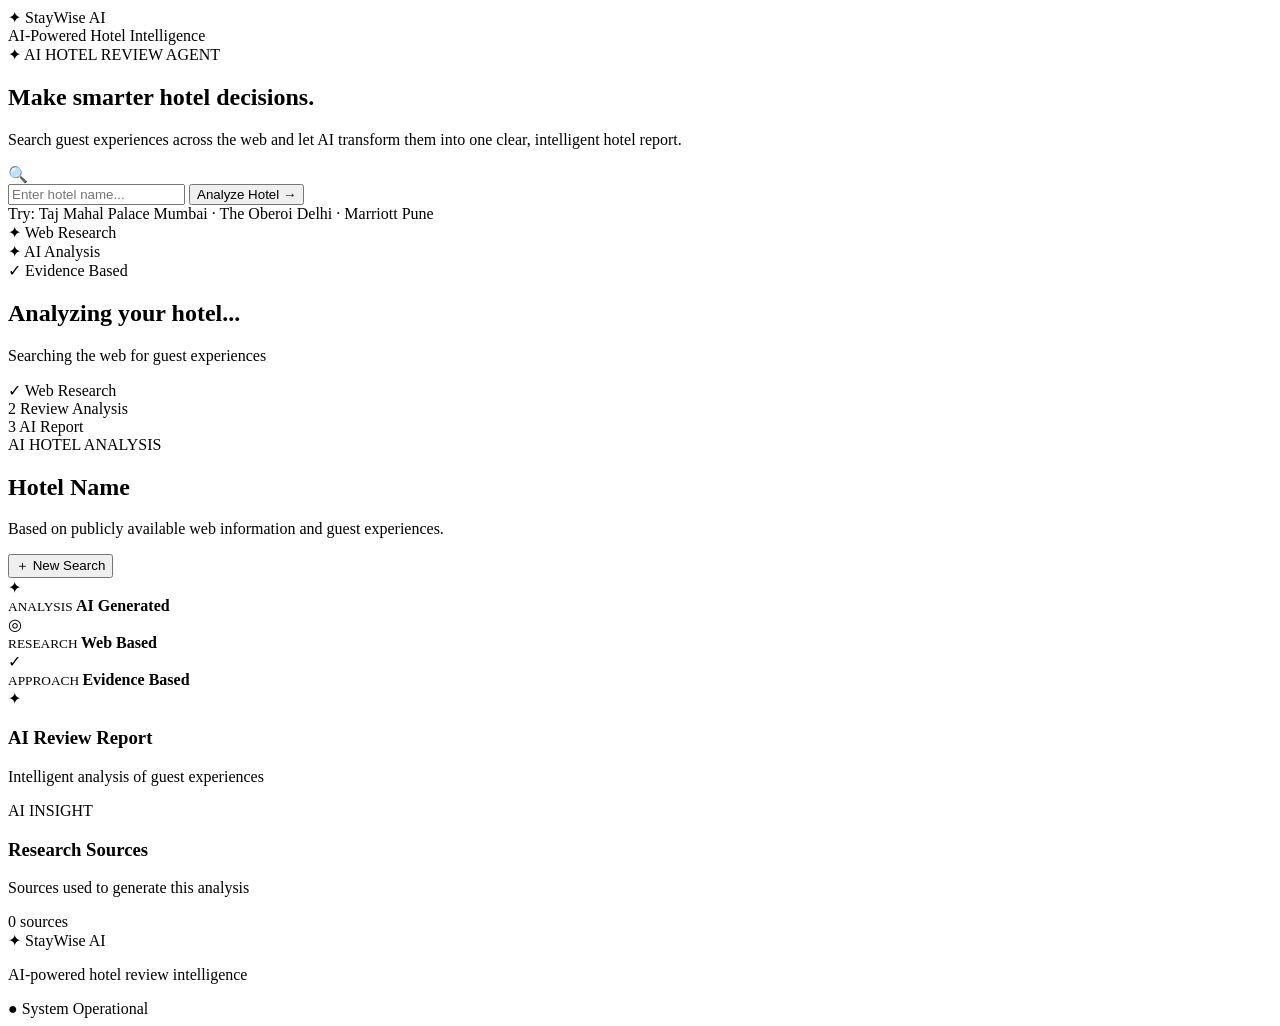
==== commit f69ad6dd: "Refactor index.html for better structure and clarity Updated HTML structure and improved accessibili" ====
--- a/templates/index.html
+++ b/templates/index.html
@@ -5,7 +5,10 @@
 
     <meta charset="UTF-8">
 
-    <meta name="viewport" content="width=device-width, initial-scale=1.0">
+    <meta
+        name="viewport"
+        content="width=device-width, initial-scale=1.0"
+    >
 
     <title>StayWise AI | Hotel Review Agent</title>
 
@@ -16,6 +19,7 @@
 
 </head>
 
+
 <body>
 
 
@@ -27,25 +31,21 @@
 
     <div class="logo">
 
-        <span class="logo-mark">S</span>
-
-        <span class="logo-text">
+        <span class="logo-star">✦</span>
+
+        <span>
             StayWise
-            <span>AI</span>
+            <span class="logo-ai">AI</span>
         </span>
 
     </div>
 
 
-    <div class="nav-links">
-
-        <a href="#home">Home</a>
-
-        <a href="#about">About</a>
-
-        <a href="#resultsSection">Analysis</a>
-
-        <button class="menu-button">☰</button>
+    <div class="nav-status">
+
+        <span class="status-dot"></span>
+
+        AI-Powered Hotel Intelligence
 
     </div>
 
@@ -57,55 +57,45 @@
 <!-- HERO -->
 <!-- ================================================= -->
 
-<section class="hero" id="home">
-
-    <div class="hero-line"></div>
+<section class="hero">
+
+    <div class="hero-glow"></div>
+
 
     <div class="hero-content">
 
-
-        <div class="eyebrow">
-
-            <span></span>
-
-            AI HOTEL REVIEW INTELLIGENCE
-
-            <span></span>
+        <div class="badge">
+
+            <span>✦</span>
+
+            AI HOTEL REVIEW AGENT
 
         </div>
 
 
         <h1>
 
-            WELCOME TO
-
-            <strong>STAYWISE</strong>
+            Make smarter
+
+            <span>hotel decisions.</span>
 
         </h1>
 
 
-        <p class="hero-tagline">
-
-            WHERE INTELLIGENCE MEETS HOSPITALITY
+        <p>
+
+            Search guest experiences across the web and let AI
+            transform them into one clear, intelligent hotel report.
 
         </p>
 
 
-        <p class="hero-description">
-
-            Discover what guests really think. StayWise AI researches
-            hotel reviews across the web and transforms them into one
-            clear, intelligent report.
-
-        </p>
-
-
         <!-- SEARCH -->
 
         <div class="search-container">
 
             <div class="search-icon">
-                ⌕
+                🔍
             </div>
 
 
@@ -122,7 +112,7 @@
                 onclick="analyzeHotel()"
             >
 
-                ANALYZE
+                Analyze Hotel
 
                 <span>→</span>
 
@@ -133,7 +123,10 @@
 
         <div class="search-hint">
 
-            TRY: Taj Mahal Palace Mumbai · The Oberoi Delhi · Marriott Pune
+            Try:
+            Taj Mahal Palace Mumbai ·
+            The Oberoi Delhi ·
+            Marriott Pune
 
         </div>
 
@@ -141,72 +134,17 @@
         <div class="hero-features">
 
             <div>
-                WEB RESEARCH
-            </div>
-
-            <span>◆</span>
+                ✦ Web Research
+            </div>
 
             <div>
-                AI ANALYSIS
-            </div>
-
-            <span>◆</span>
+                ✦ AI Analysis
+            </div>
 
             <div>
-                EVIDENCE BASED
-            </div>
-
-        </div>
-
-    </div>
-
-</section>
-
-
-
-<!-- ================================================= -->
-<!-- ABOUT STRIP -->
-<!-- ================================================= -->
-
-<section class="about-strip" id="about">
-
-    <div class="about-item">
-
-        <span class="about-number">01</span>
-
-        <div>
-            <small>RESEARCH</small>
-            <strong>Web Intelligence</strong>
-        </div>
-
-    </div>
-
-
-    <div class="about-divider"></div>
-
-
-    <div class="about-item">
-
-        <span class="about-number">02</span>
-
-        <div>
-            <small>ANALYSIS</small>
-            <strong>AI-Powered Insights</strong>
-        </div>
-
-    </div>
-
-
-    <div class="about-divider"></div>
-
-
-    <div class="about-item">
-
-        <span class="about-number">03</span>
-
-        <div>
-            <small>RESULT</small>
-            <strong>Clear Hotel Report</strong>
+                ✓ Evidence Based
+            </div>
+
         </div>
 
     </div>
@@ -226,17 +164,10 @@
 
     <div class="loading-card">
 
-        <div class="loading-symbol">
-            ✦
-        </div>
-
-        <div class="eyebrow">
-            PLEASE WAIT
-        </div>
+        <div class="loader"></div>
 
         <h2>
-            Preparing your
-            <em>hotel report</em>
+            Analyzing your hotel...
         </h2>
 
         <p id="loadingText">
@@ -261,7 +192,7 @@
                 class="loading-step active"
             >
 
-                <span>01</span>
+                <span>✓</span>
 
                 Web Research
 
@@ -273,7 +204,7 @@
                 class="loading-step"
             >
 
-                <span>02</span>
+                <span>2</span>
 
                 Review Analysis
 
@@ -285,7 +216,7 @@
                 class="loading-step"
             >
 
-                <span>03</span>
+                <span>3</span>
 
                 AI Report
 
@@ -320,17 +251,17 @@
 >
 
 
-    <!-- RESULT HEADER -->
+    <!-- HEADER -->
 
     <div class="result-header">
 
         <div>
 
-            <div class="eyebrow left">
+            <div class="result-label">
 
                 <span></span>
 
-                HOTEL INTELLIGENCE REPORT
+                AI HOTEL ANALYSIS
 
             </div>
 
@@ -341,8 +272,8 @@
 
 
             <p>
-                An AI-generated analysis based on publicly available
-                web information and guest experiences.
+                Based on publicly available web information
+                and guest experiences.
             </p>
 
         </div>
@@ -353,7 +284,7 @@
             onclick="newSearch()"
         >
 
-            + NEW SEARCH
+            ＋ New Search
 
         </button>
 
@@ -367,9 +298,9 @@
 
         <div class="quick-item">
 
-            <span class="quick-number">
-                01
-            </span>
+            <div class="quick-icon">
+                ✦
+            </div>
 
             <div>
 
@@ -391,9 +322,9 @@
 
         <div class="quick-item">
 
-            <span class="quick-number">
-                02
-            </span>
+            <div class="quick-icon">
+                ◎
+            </div>
 
             <div>
 
@@ -415,9 +346,9 @@
 
         <div class="quick-item">
 
-            <span class="quick-number">
-                03
-            </span>
+            <div class="quick-icon">
+                ✓
+            </div>
 
             <div>
 
@@ -446,19 +377,15 @@
 
         <div class="report-header">
 
-            <div class="report-symbol">
+            <div class="report-icon">
                 ✦
             </div>
 
 
             <div>
 
-                <div class="small-label">
-                    STAYWISE AI
-                </div>
-
                 <h3>
-                    Hotel Review Report
+                    AI Review Report
                 </h3>
 
                 <p>
@@ -494,16 +421,12 @@
 
             <div>
 
-                <div class="small-label">
-                    RESEARCH FOUNDATION
-                </div>
-
                 <h3>
-                    Sources & References
+                    Research Sources
                 </h3>
 
                 <p>
-                    Web sources used to generate this analysis
+                    Sources used to generate this analysis
                 </p>
 
             </div>
@@ -515,7 +438,7 @@
                     0
                 </span>
 
-                SOURCES
+                sources
 
             </div>
 
@@ -539,30 +462,16 @@
 
 <footer>
 
-    <div class="footer-brand">
-
-        <span class="logo-mark small">
-            S
-        </span>
-
-        <span>
-            StayWise AI
-        </span>
-
+    <div>
+        ✦ StayWise AI
     </div>
 
-
     <p>
-        AI-POWERED HOTEL REVIEW INTELLIGENCE
+        AI-powered hotel review intelligence
     </p>
 
-
-    <div class="footer-status">
-
-        <span></span>
-
-        SYSTEM OPERATIONAL
-
+    <div>
+        ● System Operational
     </div>
 
 </footer>
@@ -676,7 +585,7 @@
         true;
 
     analyzeButton.innerHTML =
-        "ANALYZING...";
+        "Analyzing...";
 
 
     progressBar.style.width =
@@ -717,7 +626,7 @@
     const timer2 = setTimeout(() => {
 
         loadingText.innerText =
-            "AI is analyzing the collected reviews";
+            "Gemini AI is analyzing the reviews";
 
         progressBar.style.width =
             "75%";
@@ -833,7 +742,7 @@
             false;
 
         analyzeButton.innerHTML =
-            'ANALYZE <span>→</span>';
+            'Analyze Hotel <span>→</span>';
 
     }
 
@@ -857,7 +766,7 @@
 
 
 /* ================================================= */
-/* FORMAT INLINE */
+/* FORMAT TEXT */
 /* ================================================= */
 
 function formatInline(text) {
@@ -1037,7 +946,7 @@
 
 
 /* ================================================= */
-/* FORMAT CONTENT */
+/* FORMAT SECTION CONTENT */
 /* ================================================= */
 
 function formatContent(text) {
@@ -1283,7 +1192,7 @@
 
 
     analyzeButton.innerHTML =
-        'ANALYZE <span>→</span>';
+        'Analyze Hotel <span>→</span>';
 
 }
 
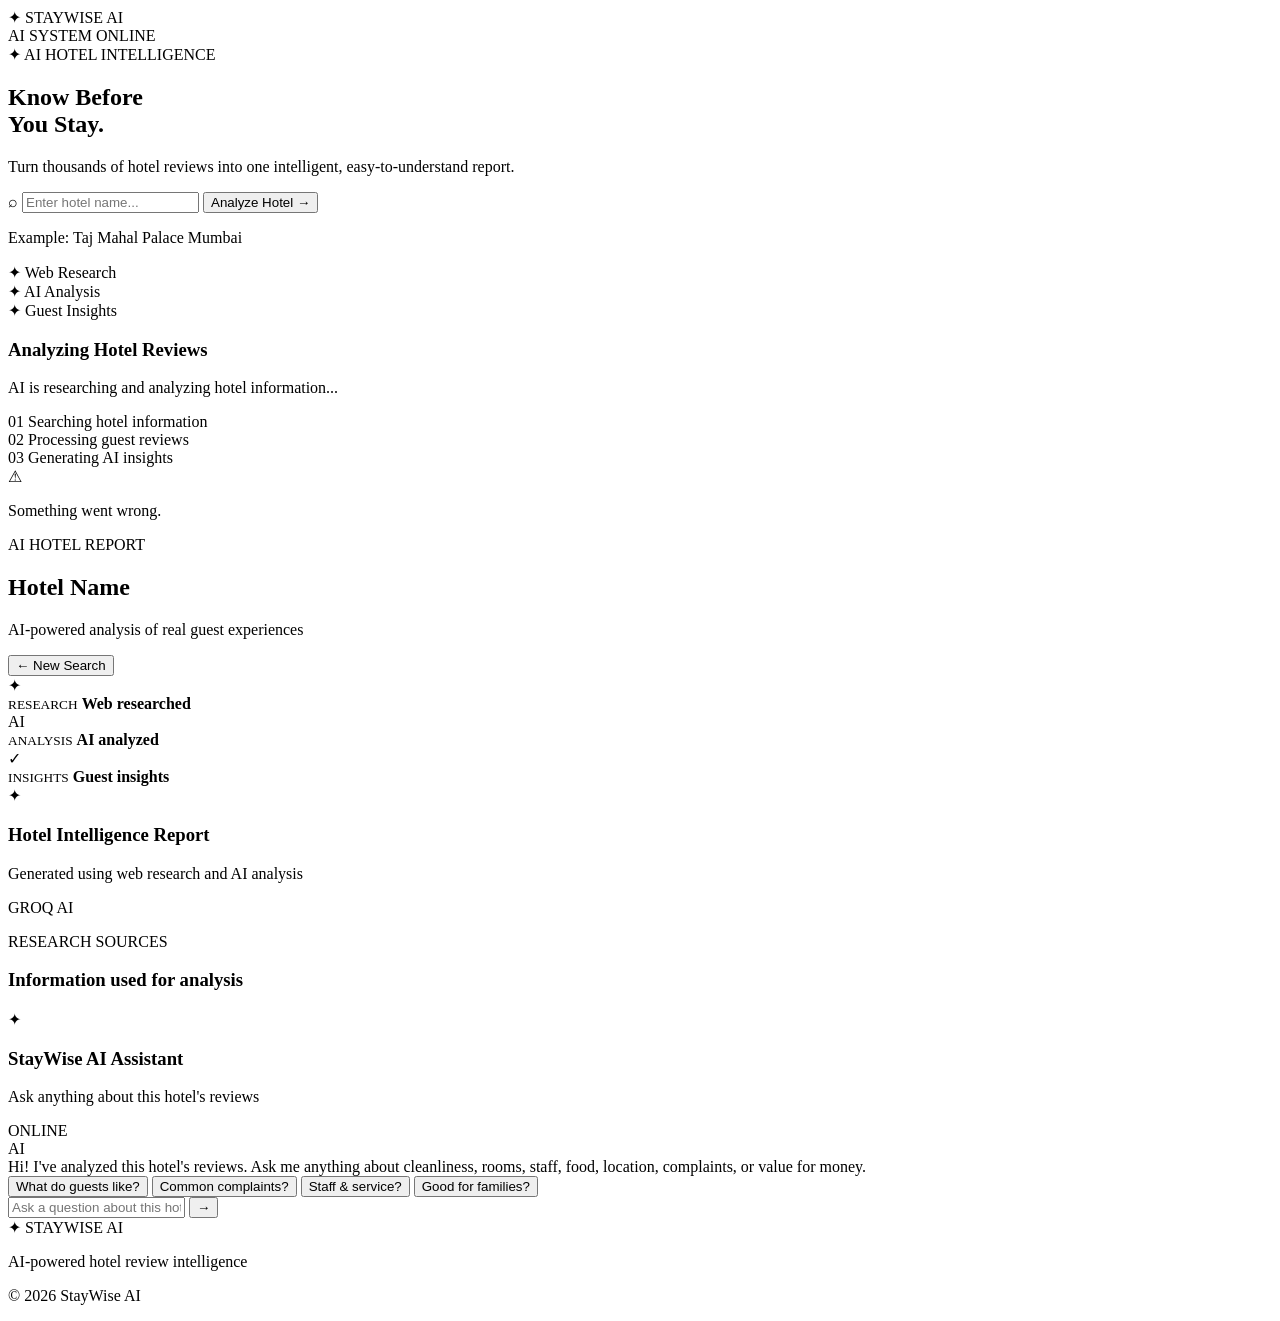
==== commit 1caf9315: "Update print statement from 'Hello' to 'Goodbye'" ====
--- a/templates/index.html
+++ b/templates/index.html
@@ -1,1237 +1,1348 @@
+
 <!DOCTYPE html>
 <html lang="en">
 
 <head>
-
     <meta charset="UTF-8">
-
-    <meta
-        name="viewport"
-        content="width=device-width, initial-scale=1.0"
-    >
-
-    <title>StayWise AI | Hotel Review Agent</title>
+    <meta name="viewport" content="width=device-width, initial-scale=1.0">
+
+    <title>StayWise AI | Hotel Review Intelligence</title>
+
+    <link rel="stylesheet"
+        href="{{ url_for('static', filename='style.css') }}">
+
+    <link rel="preconnect" href="https://fonts.googleapis.com">
+    <link rel="preconnect" href="https://fonts.gstatic.com" crossorigin>
 
     <link
-        rel="stylesheet"
-        href="{{ url_for('static', filename='style.css') }}"
-    >
-
+        href="https://fonts.googleapis.com/css2?family=DM+Sans:wght@400;500;600;700&family=Playfair+Display:wght@500;600;700&display=swap"
+        rel="stylesheet">
 </head>
 
-
 <body>
 
-
-<!-- ================================================= -->
-<!-- NAVBAR -->
-<!-- ================================================= -->
-
-<nav class="navbar">
-
-    <div class="logo">
-
-        <span class="logo-star">✦</span>
-
-        <span>
-            StayWise
+    <!-- NAVBAR -->
+    <nav class="navbar">
+        <div class="logo">
+            <span class="logo-star">✦</span>
+            <span>STAYWISE</span>
             <span class="logo-ai">AI</span>
-        </span>
-
-    </div>
-
-
-    <div class="nav-status">
-
-        <span class="status-dot"></span>
-
-        AI-Powered Hotel Intelligence
-
-    </div>
-
-</nav>
-
-
-
-<!-- ================================================= -->
-<!-- HERO -->
-<!-- ================================================= -->
-
-<section class="hero">
-
-    <div class="hero-glow"></div>
-
-
-    <div class="hero-content">
-
-        <div class="badge">
-
-            <span>✦</span>
-
-            AI HOTEL REVIEW AGENT
-
         </div>
 
-
-        <h1>
-
-            Make smarter
-
-            <span>hotel decisions.</span>
-
-        </h1>
-
+        <div class="nav-status">
+            <span class="status-dot"></span>
+            AI SYSTEM ONLINE
+        </div>
+    </nav>
+
+
+    <main>
+
+        <!-- HERO SECTION -->
+        <section class="hero">
+
+            <div class="hero-glow"></div>
+
+            <div class="hero-content">
+
+                <div class="badge">
+                    <span>✦</span>
+                    AI HOTEL INTELLIGENCE
+                </div>
+
+                <h1>
+                    Know Before<br>
+                    <span>You Stay.</span>
+                </h1>
+
+                <p class="hero-description">
+                    Turn thousands of hotel reviews into one intelligent,
+                    easy-to-understand report.
+                </p>
+
+
+                <!-- SEARCH -->
+                <div class="search-container">
+
+                    <span class="search-icon">⌕</span>
+
+                    <input
+                        type="text"
+                        id="hotelInput"
+                        placeholder="Enter hotel name..."
+                        autocomplete="off">
+
+                    <button
+                        id="analyzeButton"
+                        onclick="analyzeHotel()">
+
+                        <span>Analyze Hotel</span>
+                        <span class="button-arrow">→</span>
+
+                    </button>
+
+                </div>
+
+                <p class="search-hint">
+                    Example: Taj Mahal Palace Mumbai
+                </p>
+
+
+                <!-- FEATURES -->
+                <div class="hero-features">
+
+                    <div class="hero-feature">
+                        <span>✦</span>
+                        Web Research
+                    </div>
+
+                    <div class="hero-feature">
+                        <span>✦</span>
+                        AI Analysis
+                    </div>
+
+                    <div class="hero-feature">
+                        <span>✦</span>
+                        Guest Insights
+                    </div>
+
+                </div>
+
+            </div>
+
+        </section>
+
+
+        <!-- LOADING SECTION -->
+        <section
+            id="loadingSection"
+            class="loading-section hidden">
+
+            <div class="loading-card">
+
+                <div class="loader"></div>
+
+                <h3>Analyzing Hotel Reviews</h3>
+
+                <p>
+                    AI is researching and analyzing hotel information...
+                </p>
+
+                <div class="progress">
+                    <div
+                        id="progressBar"
+                        class="progress-bar">
+                    </div>
+                </div>
+
+                <div class="loading-steps">
+
+                    <div id="step1" class="loading-step">
+                        <span>01</span>
+                        Searching hotel information
+                    </div>
+
+                    <div id="step2" class="loading-step">
+                        <span>02</span>
+                        Processing guest reviews
+                    </div>
+
+                    <div id="step3" class="loading-step">
+                        <span>03</span>
+                        Generating AI insights
+                    </div>
+
+                </div>
+
+            </div>
+
+        </section>
+
+
+        <!-- ERROR SECTION -->
+        <section
+            id="errorSection"
+            class="error-section hidden">
+
+            <div class="error-box">
+
+                <span>⚠</span>
+
+                <p id="errorMessage">
+                    Something went wrong.
+                </p>
+
+            </div>
+
+        </section>
+
+
+        <!-- RESULTS SECTION -->
+        <section
+            id="resultsSection"
+            class="results-section hidden">
+
+            <!-- RESULT HEADER -->
+            <div class="result-header">
+
+                <div>
+
+                    <p class="result-label">
+                        <span></span>
+                        AI HOTEL REPORT
+                    </p>
+
+                    <h2 id="resultHotel">
+                        Hotel Name
+                    </h2>
+
+                    <p>
+                        AI-powered analysis of real guest experiences
+                    </p>
+
+                </div>
+
+                <button
+                    class="new-search-btn"
+                    onclick="resetSearch()">
+
+                    ← New Search
+
+                </button>
+
+            </div>
+
+
+            <!-- QUICK INFORMATION -->
+            <div class="quick-info">
+
+                <div class="quick-item">
+
+                    <div class="quick-icon">✦</div>
+
+                    <div>
+                        <small>RESEARCH</small>
+                        <strong>Web researched</strong>
+                    </div>
+
+                </div>
+
+                <div class="quick-line"></div>
+
+                <div class="quick-item">
+
+                    <div class="quick-icon">AI</div>
+
+                    <div>
+                        <small>ANALYSIS</small>
+                        <strong>AI analyzed</strong>
+                    </div>
+
+                </div>
+
+                <div class="quick-line"></div>
+
+                <div class="quick-item">
+
+                    <div class="quick-icon">✓</div>
+
+                    <div>
+                        <small>INSIGHTS</small>
+                        <strong>Guest insights</strong>
+                    </div>
+
+                </div>
+
+            </div>
+
+
+            <!-- REPORT CARD -->
+            <div class="report-card">
+
+                <div class="report-header">
+
+                    <div class="report-title-area">
+
+                        <div class="report-icon">
+                            ✦
+                        </div>
+
+                        <div>
+
+                            <h3>
+                                Hotel Intelligence Report
+                            </h3>
+
+                            <p>
+                                Generated using web research and AI analysis
+                            </p>
+
+                        </div>
+
+                    </div>
+
+                    <div class="ai-badge">
+                        GROQ AI
+                    </div>
+
+                </div>
+
+
+                <div
+                    id="analysisContent"
+                    class="analysis">
+
+                </div>
+
+            </div>
+
+
+            <!-- SOURCES SECTION -->
+            <div class="sources-card">
+
+                <div class="sources-header">
+
+                    <div>
+
+                        <p class="result-label">
+                            <span></span>
+                            RESEARCH SOURCES
+                        </p>
+
+                        <h3>
+                            Information used for analysis
+                        </h3>
+
+                    </div>
+
+                </div>
+
+                <div
+                    id="sourcesList"
+                    class="sources-list">
+
+                </div>
+
+            </div>
+
+
+            <!-- CHATBOT -->
+            <div class="chatbot-card">
+
+                <div class="chatbot-header">
+
+                    <div class="chatbot-title">
+
+                        <div class="chatbot-icon">
+                            ✦
+                        </div>
+
+                        <div>
+
+                            <h3>
+                                StayWise AI Assistant
+                            </h3>
+
+                            <p>
+                                Ask anything about this hotel's reviews
+                            </p>
+
+                        </div>
+
+                    </div>
+
+                    <div class="chatbot-status">
+                        <span></span>
+                        ONLINE
+                    </div>
+
+                </div>
+
+
+                <!-- CHAT MESSAGES -->
+                <div
+                    id="chatMessages"
+                    class="chat-messages">
+
+                    <div class="chat-message bot-message">
+
+                        <div class="message-avatar">
+                            AI
+                        </div>
+
+                        <div class="message-content">
+                            Hi! I've analyzed this hotel's reviews.
+                            Ask me anything about cleanliness, rooms,
+                            staff, food, location, complaints, or value
+                            for money.
+                        </div>
+
+                    </div>
+
+                </div>
+
+
+                <!-- QUICK QUESTIONS -->
+                <div class="quick-questions">
+
+                    <button
+                        onclick="askQuickQuestion('What do guests like most about this hotel?')">
+
+                        What do guests like?
+
+                    </button>
+
+                    <button
+                        onclick="askQuickQuestion('What are the most common complaints?')">
+
+                        Common complaints?
+
+                    </button>
+
+                    <button
+                        onclick="askQuickQuestion('How is the staff and service?')">
+
+                        Staff & service?
+
+                    </button>
+
+                    <button
+                        onclick="askQuickQuestion('Is this hotel good for families?')">
+
+                        Good for families?
+
+                    </button>
+
+                </div>
+
+
+                <!-- CHAT INPUT -->
+                <div class="chat-input-area">
+
+                    <input
+                        type="text"
+                        id="chatInput"
+                        placeholder="Ask a question about this hotel..."
+                        autocomplete="off">
+
+                    <button
+                        id="chatSendButton"
+                        onclick="sendChatMessage()">
+
+                        →
+
+                    </button>
+
+                </div>
+
+            </div>
+
+        </section>
+
+    </main>
+
+
+    <!-- FOOTER -->
+    <footer>
+
+        <div class="footer-logo">
+            ✦ STAYWISE AI
+        </div>
 
         <p>
-
-            Search guest experiences across the web and let AI
-            transform them into one clear, intelligent hotel report.
-
+            AI-powered hotel review intelligence
         </p>
 
-
-        <!-- SEARCH -->
-
-        <div class="search-container">
-
-            <div class="search-icon">
-                🔍
-            </div>
-
-
-            <input
-                type="text"
-                id="hotelInput"
-                placeholder="Enter hotel name..."
-                autocomplete="off"
-            >
-
-
-            <button
-                id="analyzeButton"
-                onclick="analyzeHotel()"
-            >
-
-                Analyze Hotel
-
-                <span>→</span>
-
-            </button>
-
-        </div>
-
-
-        <div class="search-hint">
-
-            Try:
-            Taj Mahal Palace Mumbai ·
-            The Oberoi Delhi ·
-            Marriott Pune
-
-        </div>
-
-
-        <div class="hero-features">
-
-            <div>
-                ✦ Web Research
-            </div>
-
-            <div>
-                ✦ AI Analysis
-            </div>
-
-            <div>
-                ✓ Evidence Based
-            </div>
-
-        </div>
-
-    </div>
-
-</section>
-
-
-
-<!-- ================================================= -->
-<!-- LOADING -->
-<!-- ================================================= -->
-
-<section
-    id="loadingSection"
-    class="loading-section hidden"
->
-
-    <div class="loading-card">
-
-        <div class="loader"></div>
-
-        <h2>
-            Analyzing your hotel...
-        </h2>
-
-        <p id="loadingText">
-            Searching the web for guest experiences
+        <p class="footer-copy">
+            © 2026 StayWise AI
         </p>
 
-
-        <div class="progress">
-
-            <div
-                id="progressBar"
-                class="progress-bar"
-            ></div>
-
-        </div>
-
-
-        <div class="loading-steps">
-
-            <div
-                id="step1"
-                class="loading-step active"
-            >
-
-                <span>✓</span>
-
-                Web Research
-
-            </div>
-
-
-            <div
-                id="step2"
-                class="loading-step"
-            >
-
-                <span>2</span>
-
-                Review Analysis
-
-            </div>
-
-
-            <div
-                id="step3"
-                class="loading-step"
-            >
-
-                <span>3</span>
-
-                AI Report
-
-            </div>
-
-        </div>
-
-    </div>
-
-</section>
-
-
-
-<!-- ================================================= -->
-<!-- ERROR -->
-<!-- ================================================= -->
-
-<div
-    id="errorBox"
-    class="error-box hidden"
-></div>
-
-
-
-<!-- ================================================= -->
-<!-- RESULTS -->
-<!-- ================================================= -->
-
-<main
-    id="resultsSection"
-    class="results hidden"
->
-
-
-    <!-- HEADER -->
-
-    <div class="result-header">
-
-        <div>
-
-            <div class="result-label">
-
-                <span></span>
-
-                AI HOTEL ANALYSIS
-
-            </div>
-
-
-            <h2 id="hotelName">
-                Hotel Name
-            </h2>
-
-
-            <p>
-                Based on publicly available web information
-                and guest experiences.
-            </p>
-
-        </div>
-
-
-        <button
-            class="new-search"
-            onclick="newSearch()"
-        >
-
-            ＋ New Search
-
-        </button>
-
-    </div>
-
-
-
-    <!-- QUICK INFO -->
-
-    <div class="quick-info">
-
-        <div class="quick-item">
-
-            <div class="quick-icon">
-                ✦
-            </div>
-
-            <div>
-
-                <small>
-                    ANALYSIS
-                </small>
-
-                <strong>
-                    AI Generated
-                </strong>
-
-            </div>
-
-        </div>
-
-
-        <div class="quick-line"></div>
-
-
-        <div class="quick-item">
-
-            <div class="quick-icon">
-                ◎
-            </div>
-
-            <div>
-
-                <small>
-                    RESEARCH
-                </small>
-
-                <strong>
-                    Web Based
-                </strong>
-
-            </div>
-
-        </div>
-
-
-        <div class="quick-line"></div>
-
-
-        <div class="quick-item">
-
-            <div class="quick-icon">
-                ✓
-            </div>
-
-            <div>
-
-                <small>
-                    APPROACH
-                </small>
-
-                <strong>
-                    Evidence Based
-                </strong>
-
-            </div>
-
-        </div>
-
-    </div>
-
-
-
-    <!-- ================================================= -->
-    <!-- REPORT -->
-    <!-- ================================================= -->
-
-    <div class="report-card">
-
-
-        <div class="report-header">
-
-            <div class="report-icon">
-                ✦
-            </div>
-
-
-            <div>
-
-                <h3>
-                    AI Review Report
-                </h3>
-
-                <p>
-                    Intelligent analysis of guest experiences
-                </p>
-
-            </div>
-
-
-            <div class="ai-badge">
-                AI INSIGHT
-            </div>
-
-        </div>
-
-
-        <div
-            id="analysis"
-            class="analysis"
-        ></div>
-
-    </div>
-
-
-
-    <!-- ================================================= -->
-    <!-- SOURCES -->
-    <!-- ================================================= -->
-
-    <div class="sources-card">
-
-        <div class="sources-header">
-
-            <div>
-
-                <h3>
-                    Research Sources
-                </h3>
-
-                <p>
-                    Sources used to generate this analysis
-                </p>
-
-            </div>
-
-
-            <div class="source-count">
-
-                <span id="sourceCount">
-                    0
-                </span>
-
-                sources
-
-            </div>
-
-        </div>
-
-
-        <div
-            id="sources"
-            class="sources"
-        ></div>
-
-    </div>
-
-</main>
-
-
-
-<!-- ================================================= -->
-<!-- FOOTER -->
-<!-- ================================================= -->
-
-<footer>
-
-    <div>
-        ✦ StayWise AI
-    </div>
-
-    <p>
-        AI-powered hotel review intelligence
-    </p>
-
-    <div>
-        ● System Operational
-    </div>
-
-</footer>
-
-
-
-<!-- ================================================= -->
-<!-- JAVASCRIPT -->
-<!-- ================================================= -->
-
-<script>
-
-const hotelInput =
-    document.getElementById("hotelInput");
-
-const analyzeButton =
-    document.getElementById("analyzeButton");
-
-const loadingSection =
-    document.getElementById("loadingSection");
-
-const resultsSection =
-    document.getElementById("resultsSection");
-
-const errorBox =
-    document.getElementById("errorBox");
-
-const hotelName =
-    document.getElementById("hotelName");
-
-const analysis =
-    document.getElementById("analysis");
-
-const sources =
-    document.getElementById("sources");
-
-const sourceCount =
-    document.getElementById("sourceCount");
-
-const loadingText =
-    document.getElementById("loadingText");
-
-const progressBar =
-    document.getElementById("progressBar");
-
-const step1 =
-    document.getElementById("step1");
-
-const step2 =
-    document.getElementById("step2");
-
-const step3 =
-    document.getElementById("step3");
-
-
-
-/* ================================================= */
-/* ENTER KEY */
-/* ================================================= */
-
-hotelInput.addEventListener(
-    "keypress",
-    function(event) {
-
-        if (event.key === "Enter") {
-
-            analyzeHotel();
-
-        }
-
-    }
-);
-
-
-
-/* ================================================= */
-/* ANALYZE HOTEL */
-/* ================================================= */
-
-async function analyzeHotel() {
-
-    const hotel =
-        hotelInput.value.trim();
-
-
-    if (!hotel) {
-
-        showError(
-            "Please enter a hotel name."
-        );
-
-        return;
-
-    }
-
-
-    resultsSection.classList.add(
-        "hidden"
-    );
-
-    errorBox.classList.add(
-        "hidden"
-    );
-
-    loadingSection.classList.remove(
-        "hidden"
-    );
-
-
-    analyzeButton.disabled =
-        true;
-
-    analyzeButton.innerHTML =
-        "Analyzing...";
-
-
-    progressBar.style.width =
-        "20%";
-
-
-    step1.className =
-        "loading-step active";
-
-    step2.className =
-        "loading-step";
-
-    step3.className =
-        "loading-step";
-
-
-    loadingText.innerText =
-        "Searching the web for guest experiences";
-
-
-    const timer1 = setTimeout(() => {
-
-        loadingText.innerText =
-            "Collecting hotel reviews and information";
-
-        progressBar.style.width =
-            "50%";
-
-        step1.className =
-            "loading-step completed";
-
-        step2.className =
-            "loading-step active";
-
-    }, 3000);
-
-
-    const timer2 = setTimeout(() => {
-
-        loadingText.innerText =
-            "Gemini AI is analyzing the reviews";
-
-        progressBar.style.width =
-            "75%";
-
-        step2.className =
-            "loading-step completed";
-
-        step3.className =
-            "loading-step active";
-
-    }, 7000);
-
-
-    try {
-
-        const response =
-            await fetch(
-                "/analyze",
-                {
-
-                    method: "POST",
-
-                    headers: {
-                        "Content-Type":
-                            "application/json"
-                    },
-
-                    body: JSON.stringify({
-                        hotel_name: hotel
-                    })
-
+    </footer>
+
+
+    <!-- JAVASCRIPT -->
+    <script>
+
+        let currentHotel = "";
+        let currentAnalysis = "";
+        let currentSources = [];
+
+
+        // ==========================================
+        // ENTER KEY EVENTS
+        // ==========================================
+
+        document
+            .getElementById("hotelInput")
+            .addEventListener("keydown", function (event) {
+
+                if (event.key === "Enter") {
+                    analyzeHotel();
                 }
+
+            });
+
+
+        document
+            .getElementById("chatInput")
+            .addEventListener("keydown", function (event) {
+
+                if (event.key === "Enter") {
+                    sendChatMessage();
+                }
+
+            });
+
+
+        // ==========================================
+        // ANALYZE HOTEL
+        // ==========================================
+
+        async function analyzeHotel() {
+
+            const input =
+                document.getElementById("hotelInput");
+
+            const hotel =
+                input.value.trim();
+
+            if (!hotel) {
+
+                showError("Please enter a hotel name.");
+
+                return;
+
+            }
+
+            currentHotel = hotel;
+
+            const analyzeButton =
+                document.getElementById("analyzeButton");
+
+            analyzeButton.disabled = true;
+            analyzeButton.innerHTML = "Analyzing...";
+
+
+            document
+                .getElementById("resultsSection")
+                .classList.add("hidden");
+
+            document
+                .getElementById("errorSection")
+                .classList.add("hidden");
+
+            document
+                .getElementById("loadingSection")
+                .classList.remove("hidden");
+
+
+            updateLoadingStep(1);
+
+
+            try {
+
+                const response = await fetch(
+                    "/analyze",
+                    {
+                        method: "POST",
+
+                        headers: {
+                            "Content-Type": "application/json"
+                        },
+
+                        body: JSON.stringify({
+                            hotel_name: hotel
+                        })
+                    }
+                );
+
+
+                const data =
+                    await response.json();
+
+
+                if (!response.ok || !data.success) {
+
+                    throw new Error(
+                        data.error ||
+                        "Unable to analyze hotel."
+                    );
+
+                }
+
+
+                currentHotel =
+                    data.hotel || hotel;
+
+                currentAnalysis =
+                    data.analysis || "";
+
+                currentSources =
+                    data.sources || [];
+
+
+                updateLoadingStep(2);
+
+                await sleep(600);
+
+                updateLoadingStep(3);
+
+                await sleep(700);
+
+
+                displayResults(data);
+
+            }
+
+            catch (error) {
+
+                console.error("Analysis error:", error);
+
+                document
+                    .getElementById("loadingSection")
+                    .classList.add("hidden");
+
+                showError(
+                    error.message ||
+                    "Unable to analyze hotel."
+                );
+
+            }
+
+            finally {
+
+                analyzeButton.disabled = false;
+
+                analyzeButton.innerHTML =
+                    '<span>Analyze Hotel</span>' +
+                    '<span class="button-arrow">→</span>';
+
+            }
+
+        }
+
+
+        // ==========================================
+        // LOADING STEPS
+        // ==========================================
+
+        function updateLoadingStep(stepNumber) {
+
+            const progressBar =
+                document.getElementById("progressBar");
+
+            progressBar.style.width =
+                `${stepNumber * 33.33}%`;
+
+
+            for (let i = 1; i <= 3; i++) {
+
+                const step =
+                    document.getElementById(`step${i}`);
+
+                if (i < stepNumber) {
+
+                    step.classList.add("completed");
+                    step.classList.remove("active");
+
+                }
+
+                else if (i === stepNumber) {
+
+                    step.classList.add("active");
+                    step.classList.remove("completed");
+
+                }
+
+                else {
+
+                    step.classList.remove("active");
+                    step.classList.remove("completed");
+
+                }
+
+            }
+
+        }
+
+
+        // ==========================================
+        // DISPLAY RESULTS
+        // ==========================================
+
+        function displayResults(data) {
+
+            document
+                .getElementById("loadingSection")
+                .classList.add("hidden");
+
+            document
+                .getElementById("resultsSection")
+                .classList.remove("hidden");
+
+
+            document
+                .getElementById("resultHotel")
+                .textContent =
+                data.hotel || currentHotel;
+
+
+            formatAnalysis(
+                data.analysis || ""
             );
 
 
-        const data =
-            await response.json();
-
-
-        clearTimeout(timer1);
-        clearTimeout(timer2);
-
-
-        if (!data.success) {
-
-            showError(
-                data.error ||
-                "Something went wrong."
+            displaySources(
+                data.sources || []
             );
 
-            return;
-
-        }
-
-
-        hotelName.innerText =
-            data.hotel;
-
-
-        analysis.innerHTML =
-            formatAnalysis(
-                data.analysis
+
+            resetChat();
+
+
+            window.scrollTo({
+
+                top:
+                    document
+                        .getElementById("resultsSection")
+                        .offsetTop - 40,
+
+                behavior: "smooth"
+
+            });
+
+        }
+
+
+        // ==========================================
+        // FORMAT AI ANALYSIS
+        // ==========================================
+
+        function formatAnalysis(text) {
+
+            const container =
+                document.getElementById("analysisContent");
+
+            container.innerHTML = "";
+
+
+            const lines =
+                text.split("\n");
+
+            let currentSection = null;
+
+
+            lines.forEach(function (line) {
+
+                line = line.trim();
+
+
+                if (!line) {
+                    return;
+                }
+
+
+                if (
+                    line === "===" ||
+                    line === "---" ||
+                    line === "___"
+                ) {
+                    return;
+                }
+
+
+                const headingMatch =
+                    line.match(/^(\d+)\.\s*(.+)$/);
+
+
+                if (headingMatch) {
+
+                    currentSection =
+                        document.createElement("div");
+
+                    currentSection.className =
+                        "report-section";
+
+
+                    const title =
+                        document.createElement("div");
+
+                    title.className =
+                        "section-title";
+
+
+                    title.innerHTML = `
+                        <span class="section-number">
+                            ${escapeHTML(headingMatch[1])}
+                        </span>
+
+                        <span>
+                            ${escapeHTML(headingMatch[2])}
+                        </span>
+                    `;
+
+
+                    const content =
+                        document.createElement("div");
+
+                    content.className =
+                        "section-content";
+
+
+                    currentSection.appendChild(title);
+
+                    currentSection.appendChild(content);
+
+                    container.appendChild(currentSection);
+
+                    return;
+
+                }
+
+
+                if (!currentSection) {
+                    return;
+                }
+
+
+                const content =
+                    currentSection.querySelector(
+                        ".section-content"
+                    );
+
+
+                if (
+                    line.startsWith("-") ||
+                    line.startsWith("•") ||
+                    line.startsWith("*")
+                ) {
+
+                    const bullet =
+                        line.substring(1).trim();
+
+
+                    let list =
+                        content.querySelector(
+                            ".report-list"
+                        );
+
+
+                    if (!list) {
+
+                        list =
+                            document.createElement("ul");
+
+                        list.className =
+                            "report-list";
+
+                        content.appendChild(list);
+
+                    }
+
+
+                    const li =
+                        document.createElement("li");
+
+                    li.textContent = bullet;
+
+                    list.appendChild(li);
+
+                }
+
+                else {
+
+                    const paragraph =
+                        document.createElement("p");
+
+                    paragraph.textContent = line;
+
+                    content.appendChild(paragraph);
+
+                }
+
+            });
+
+        }
+
+
+        // ==========================================
+        // DISPLAY SOURCES
+        // ==========================================
+
+        function displaySources(sources) {
+
+            const container =
+                document.getElementById("sourcesList");
+
+            container.innerHTML = "";
+
+
+            if (!sources || sources.length === 0) {
+
+                container.innerHTML =
+                    `<p class="no-sources">
+                        No research sources available.
+                    </p>`;
+
+                return;
+
+            }
+
+
+            sources.forEach(function (source, index) {
+
+                const item =
+                    document.createElement("div");
+
+                item.className =
+                    "source-item";
+
+
+                const number =
+                    document.createElement("div");
+
+                number.className =
+                    "source-number";
+
+                number.textContent =
+                    index + 1;
+
+
+                const info =
+                    document.createElement("div");
+
+                info.className =
+                    "source-info";
+
+
+                const link =
+                    document.createElement("a");
+
+                link.href =
+                    source.url || "#";
+
+                link.target = "_blank";
+
+                link.rel =
+                    "noopener noreferrer";
+
+                link.textContent =
+                    source.title ||
+                    `Source ${index + 1}`;
+
+
+                const description =
+                    document.createElement("p");
+
+                description.textContent =
+                    source.content
+                        ? source.content.substring(0, 180)
+                        : "Research source used for hotel analysis.";
+
+
+                info.appendChild(link);
+
+                info.appendChild(description);
+
+                item.appendChild(number);
+
+                item.appendChild(info);
+
+                container.appendChild(item);
+
+            });
+
+        }
+
+
+        // ==========================================
+        // CHATBOT
+        // ==========================================
+
+        async function sendChatMessage() {
+
+            const input =
+                document.getElementById("chatInput");
+
+            const message =
+                input.value.trim();
+
+
+            if (!message) {
+                return;
+            }
+
+
+            if (!currentHotel) {
+
+                addChatMessage(
+                    "bot",
+                    "Please analyze a hotel first."
+                );
+
+                return;
+
+            }
+
+
+            addChatMessage(
+                "user",
+                message
             );
 
 
-        displaySources(
-            data.sources
-        );
-
-
-        progressBar.style.width =
-            "100%";
-
-
-        step3.className =
-            "loading-step completed";
-
-
-        setTimeout(() => {
-
-            loadingSection.classList.add(
-                "hidden"
+            input.value = "";
+
+
+            const sendButton =
+                document.getElementById("chatSendButton");
+
+            sendButton.disabled = true;
+
+            sendButton.textContent = "…";
+
+
+            const typingId =
+                addTypingMessage();
+
+
+            try {
+
+                const response =
+                    await fetch(
+                        "/chat",
+                        {
+                            method: "POST",
+
+                            headers: {
+                                "Content-Type":
+                                    "application/json"
+                            },
+
+                            body: JSON.stringify({
+
+                                hotel_name:
+                                    currentHotel,
+
+                                question:
+                                    message,
+
+                                analysis:
+                                    currentAnalysis,
+
+                                sources:
+                                    currentSources
+
+                            })
+                        }
+                    );
+
+
+                const data =
+                    await response.json();
+
+
+                removeTypingMessage(typingId);
+
+
+                if (!response.ok || !data.success) {
+
+                    throw new Error(
+                        data.error ||
+                        "Unable to get AI response."
+                    );
+
+                }
+
+
+                addChatMessage(
+                    "bot",
+                    data.answer ||
+                    "Sorry, I could not generate an answer."
+                );
+
+            }
+
+            catch (error) {
+
+                removeTypingMessage(typingId);
+
+                addChatMessage(
+                    "bot",
+                    error.message ||
+                    "Something went wrong while processing your question."
+                );
+
+            }
+
+            finally {
+
+                sendButton.disabled = false;
+
+                sendButton.textContent = "→";
+
+            }
+
+        }
+
+
+        // ==========================================
+        // QUICK CHAT QUESTIONS
+        // ==========================================
+
+        function askQuickQuestion(question) {
+
+            document
+                .getElementById("chatInput")
+                .value = question;
+
+            sendChatMessage();
+
+        }
+
+
+        // ==========================================
+        // ADD CHAT MESSAGE
+        // ==========================================
+
+        function addChatMessage(type, message) {
+
+            const container =
+                document.getElementById("chatMessages");
+
+
+            const wrapper =
+                document.createElement("div");
+
+            wrapper.className =
+                type === "user"
+                    ? "chat-message user-message"
+                    : "chat-message bot-message";
+
+
+            const avatar =
+                document.createElement("div");
+
+            avatar.className =
+                "message-avatar";
+
+            avatar.textContent =
+                type === "user"
+                    ? "You"
+                    : "AI";
+
+
+            const content =
+                document.createElement("div");
+
+            content.className =
+                "message-content";
+
+            content.textContent = message;
+
+
+            wrapper.appendChild(avatar);
+
+            wrapper.appendChild(content);
+
+            container.appendChild(wrapper);
+
+
+            container.scrollTop =
+                container.scrollHeight;
+
+        }
+
+
+        // ==========================================
+        // TYPING MESSAGE
+        // ==========================================
+
+        function addTypingMessage() {
+
+            const container =
+                document.getElementById("chatMessages");
+
+
+            const id =
+                "typing-" + Date.now();
+
+
+            const wrapper =
+                document.createElement("div");
+
+            wrapper.id = id;
+
+            wrapper.className =
+                "chat-message bot-message";
+
+
+            const avatar =
+                document.createElement("div");
+
+            avatar.className =
+                "message-avatar";
+
+            avatar.textContent = "AI";
+
+
+            const content =
+                document.createElement("div");
+
+            content.className =
+                "message-content";
+
+            content.textContent =
+                "AI is thinking...";
+
+
+            wrapper.appendChild(avatar);
+
+            wrapper.appendChild(content);
+
+            container.appendChild(wrapper);
+
+
+            container.scrollTop =
+                container.scrollHeight;
+
+
+            return id;
+
+        }
+
+
+        function removeTypingMessage(id) {
+
+            const element =
+                document.getElementById(id);
+
+            if (element) {
+                element.remove();
+            }
+
+        }
+
+
+        // ==========================================
+        // RESET CHAT
+        // ==========================================
+
+        function resetChat() {
+
+            document
+                .getElementById("chatMessages")
+                .innerHTML = "";
+
+            addChatMessage(
+                "bot",
+                "Hi! I've analyzed this hotel's reviews. Ask me anything about the hotel."
             );
 
-            resultsSection.classList.remove(
-                "hidden"
-            );
-
-            resultsSection.scrollIntoView({
+        }
+
+
+        // ==========================================
+        // RESET SEARCH
+        // ==========================================
+
+        function resetSearch() {
+
+            currentHotel = "";
+
+            currentAnalysis = "";
+
+            currentSources = [];
+
+
+            document
+                .getElementById("hotelInput")
+                .value = "";
+
+
+            document
+                .getElementById("resultsSection")
+                .classList.add("hidden");
+
+
+            document
+                .getElementById("errorSection")
+                .classList.add("hidden");
+
+
+            document
+                .getElementById("loadingSection")
+                .classList.add("hidden");
+
+
+            window.scrollTo({
+
+                top: 0,
+
                 behavior: "smooth"
+
             });
 
-        }, 300);
-
-
-    }
-
-
-    catch (error) {
-
-        console.error(error);
-
-        showError(
-            "Unable to connect to the server."
-        );
-
-    }
-
-
-    finally {
-
-        analyzeButton.disabled =
-            false;
-
-        analyzeButton.innerHTML =
-            'Analyze Hotel <span>→</span>';
-
-    }
-
-}
-
-
-
-/* ================================================= */
-/* ESCAPE HTML */
-/* ================================================= */
-
-function escapeHTML(text) {
-
-    return text
-        .replace(/&/g, "&amp;")
-        .replace(/</g, "&lt;")
-        .replace(/>/g, "&gt;");
-
-}
-
-
-
-/* ================================================= */
-/* FORMAT TEXT */
-/* ================================================= */
-
-function formatInline(text) {
-
-    text =
-        escapeHTML(text);
-
-
-    text =
-        text.replace(
-            /\*\*(.*?)\*\*/g,
-            "<strong>$1</strong>"
-        );
-
-
-    return text;
-
-}
-
-
-
-/* ================================================= */
-/* FORMAT AI REPORT */
-/* ================================================= */
-
-function formatAnalysis(text) {
-
-    if (!text) {
-
-        return `
-            <p class="no-data">
-                No analysis available.
-            </p>
-        `;
-
-    }
-
-
-    const lines =
-        text
-        .replace(/\r/g, "")
-        .split("\n");
-
-
-    let html = "";
-
-    let section = null;
-
-    let content = [];
-
-
-    function closeSection() {
-
-        if (!section) {
-            return;
-        }
-
-
-        html += `
-
-            <div class="report-section">
-
-                <div class="section-title">
-
-                    <span class="section-number">
-                        ${section.number}
-                    </span>
-
-                    <span>
-                        ${formatInline(
-                            section.title
-                        )}
-                    </span>
-
-                </div>
-
-
-                <div class="section-content">
-
-                    ${formatContent(
-                        content.join("\n")
-                    )}
-
-                </div>
-
-            </div>
-
-        `;
-
-
-        section = null;
-
-        content = [];
-
-    }
-
-
-    lines.forEach(line => {
-
-        const value =
-            line.trim();
-
-
-        if (!value) {
-            return;
-        }
-
-
-        if (
-            /^={3,}$/.test(value) ||
-            /^-{3,}$/.test(value)
-        ) {
-            return;
-        }
-
-
-        if (
-            value.includes(
-                "AI HOTEL REVIEW REPORT"
-            )
-        ) {
-            return;
-        }
-
-
-        if (
-            /^🏨\s*HOTEL\s*:/i.test(value)
-        ) {
-            return;
-        }
-
-
-        const match =
-            value.match(
-                /^(\d+)\.\s*(.+)$/
-            );
-
-
-        if (match) {
-
-            closeSection();
-
-
-            section = {
-
-                number:
-                    match[1],
-
-                title:
-                    match[2]
-
-            };
-
-            return;
-
-        }
-
-
-        if (section) {
-
-            content.push(
-                value
-            );
-
-        }
-
-    });
-
-
-    closeSection();
-
-
-    return html;
-
-}
-
-
-
-/* ================================================= */
-/* FORMAT SECTION CONTENT */
-/* ================================================= */
-
-function formatContent(text) {
-
-    const lines =
-        text.split("\n");
-
-
-    let html = "";
-
-    let listOpen = false;
-
-
-    lines.forEach(line => {
-
-        const value =
-            line.trim();
-
-
-        if (!value) {
-            return;
-        }
-
-
-        if (
-            /^[-•*]\s+/.test(value)
-        ) {
-
-            if (!listOpen) {
-
-                html +=
-                    "<ul class='report-list'>";
-
-                listOpen = true;
-
-            }
-
-
-            html += `
-
-                <li>
-                    ${formatInline(
-                        value.replace(
-                            /^[-•*]\s+/,
-                            ""
-                        )
-                    )}
-                </li>
-
-            `;
-
-            return;
-
-        }
-
-
-        if (listOpen) {
-
-            html += "</ul>";
-
-            listOpen = false;
-
-        }
-
-
-        if (
-            /^(Positive|Neutral|Negative)$/i
-            .test(value)
-        ) {
-
-            const type =
-                value.toLowerCase();
-
-
-            html += `
-
-                <span class="sentiment ${type}">
-                    ${value}
-                </span>
-
-            `;
-
-        }
-
-        else {
-
-            html += `
-
-                <p>
-                    ${formatInline(value)}
-                </p>
-
-            `;
-
-        }
-
-    });
-
-
-    if (listOpen) {
-
-        html += "</ul>";
-
-    }
-
-
-    return html;
-
-}
-
-
-
-/* ================================================= */
-/* SOURCES */
-/* ================================================= */
-
-function displaySources(sourceList) {
-
-    sources.innerHTML = "";
-
-
-    if (
-        !sourceList ||
-        sourceList.length === 0
-    ) {
-
-        sourceCount.innerText =
-            "0";
-
-
-        sources.innerHTML = `
-            <p class="no-sources">
-                No sources available.
-            </p>
-        `;
-
-        return;
-
-    }
-
-
-    sourceCount.innerText =
-        sourceList.length;
-
-
-    sourceList.forEach(
-        function(source, index) {
-
-            const item =
-                document.createElement(
-                    "a"
-                );
-
-
-            item.className =
-                "source-item";
-
-
-            item.href =
-                source.url;
-
-
-            item.target =
-                "_blank";
-
-
-            item.rel =
-                "noopener noreferrer";
-
-
-            item.innerHTML = `
-
-                <div class="source-number">
-                    ${String(
-                        index + 1
-                    ).padStart(2, "0")}
-                </div>
-
-
-                <div class="source-icon">
-                    ↗
-                </div>
-
-
-                <div class="source-info">
-
-                    <strong>
-                        ${escapeHTML(
-                            source.title ||
-                            "Research Source"
-                        )}
-                    </strong>
-
-                    <span>
-                        ${escapeHTML(
-                            source.url || ""
-                        )}
-                    </span>
-
-                </div>
-
-
-                <div class="source-arrow">
-                    →
-                </div>
-
-            `;
-
-
-            sources.appendChild(
-                item
-            );
-
-        }
-    );
-
-}
-
-
-
-/* ================================================= */
-/* ERROR */
-/* ================================================= */
-
-function showError(message) {
-
-    loadingSection.classList.add(
-        "hidden"
-    );
-
-
-    errorBox.innerText =
-        "⚠ " + message;
-
-
-    errorBox.classList.remove(
-        "hidden"
-    );
-
-
-    analyzeButton.disabled =
-        false;
-
-
-    analyzeButton.innerHTML =
-        'Analyze Hotel <span>→</span>';
-
-}
-
-
-
-/* ================================================= */
-/* NEW SEARCH */
-/* ================================================= */
-
-function newSearch() {
-
-    resultsSection.classList.add(
-        "hidden"
-    );
-
-
-    errorBox.classList.add(
-        "hidden"
-    );
-
-
-    hotelInput.value =
-        "";
-
-
-    hotelInput.focus();
-
-
-    window.scrollTo({
-
-        top: 0,
-
-        behavior: "smooth"
-
-    });
-
-}
-
-</script>
+        }
+
+
+        // ==========================================
+        // ERROR MESSAGE
+        // ==========================================
+
+        function showError(message) {
+
+            document
+                .getElementById("errorSection")
+                .classList.remove("hidden");
+
+
+            document
+                .getElementById("errorMessage")
+                .textContent = message;
+
+
+            window.scrollTo({
+
+                top:
+                    document
+                        .getElementById("errorSection")
+                        .offsetTop - 30,
+
+                behavior: "smooth"
+
+            });
+
+        }
+
+
+        // ==========================================
+        // UTILITY FUNCTIONS
+        // ==========================================
+
+        function sleep(milliseconds) {
+
+            return new Promise(function (resolve) {
+
+                setTimeout(resolve, milliseconds);
+
+            });
+
+        }
+
+
+        function escapeHTML(text) {
+
+            const div =
+                document.createElement("div");
+
+            div.textContent = text;
+
+            return div.innerHTML;
+
+        }
+
+    </script>
 
 </body>
 
